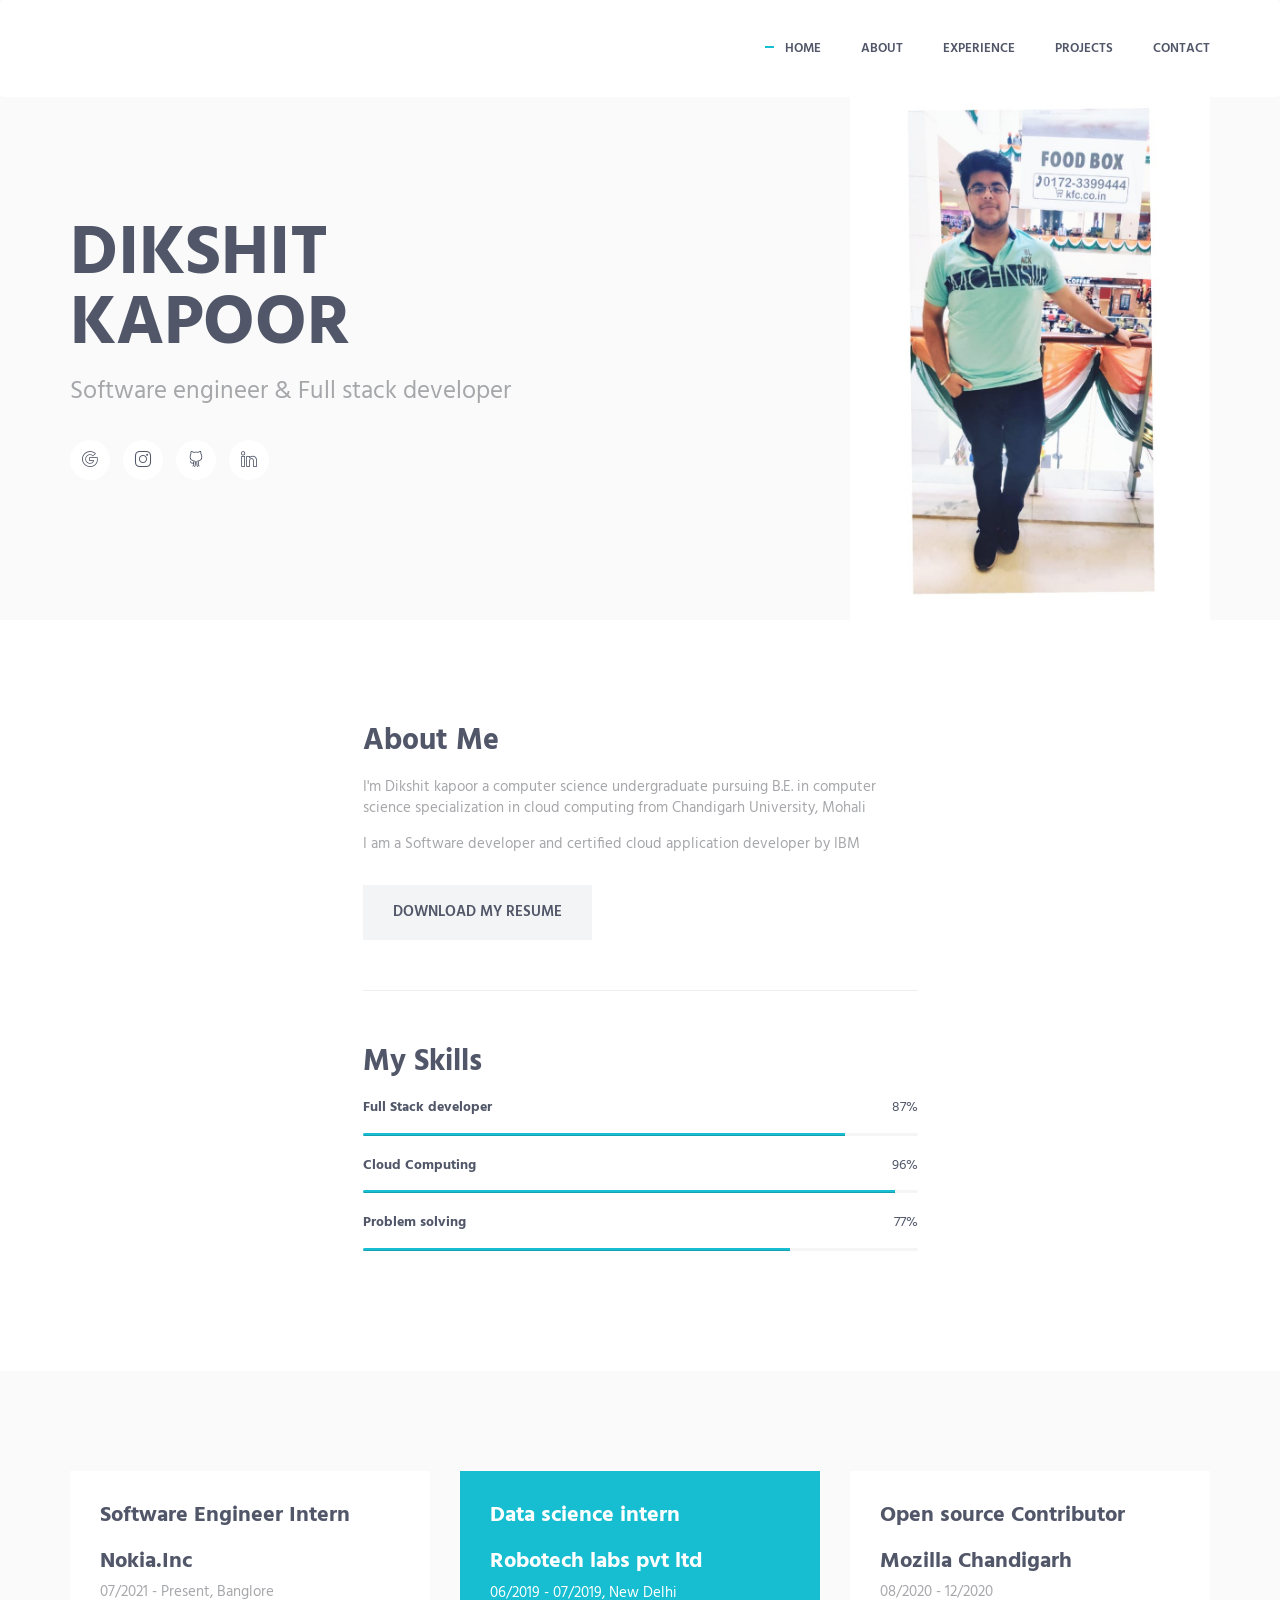
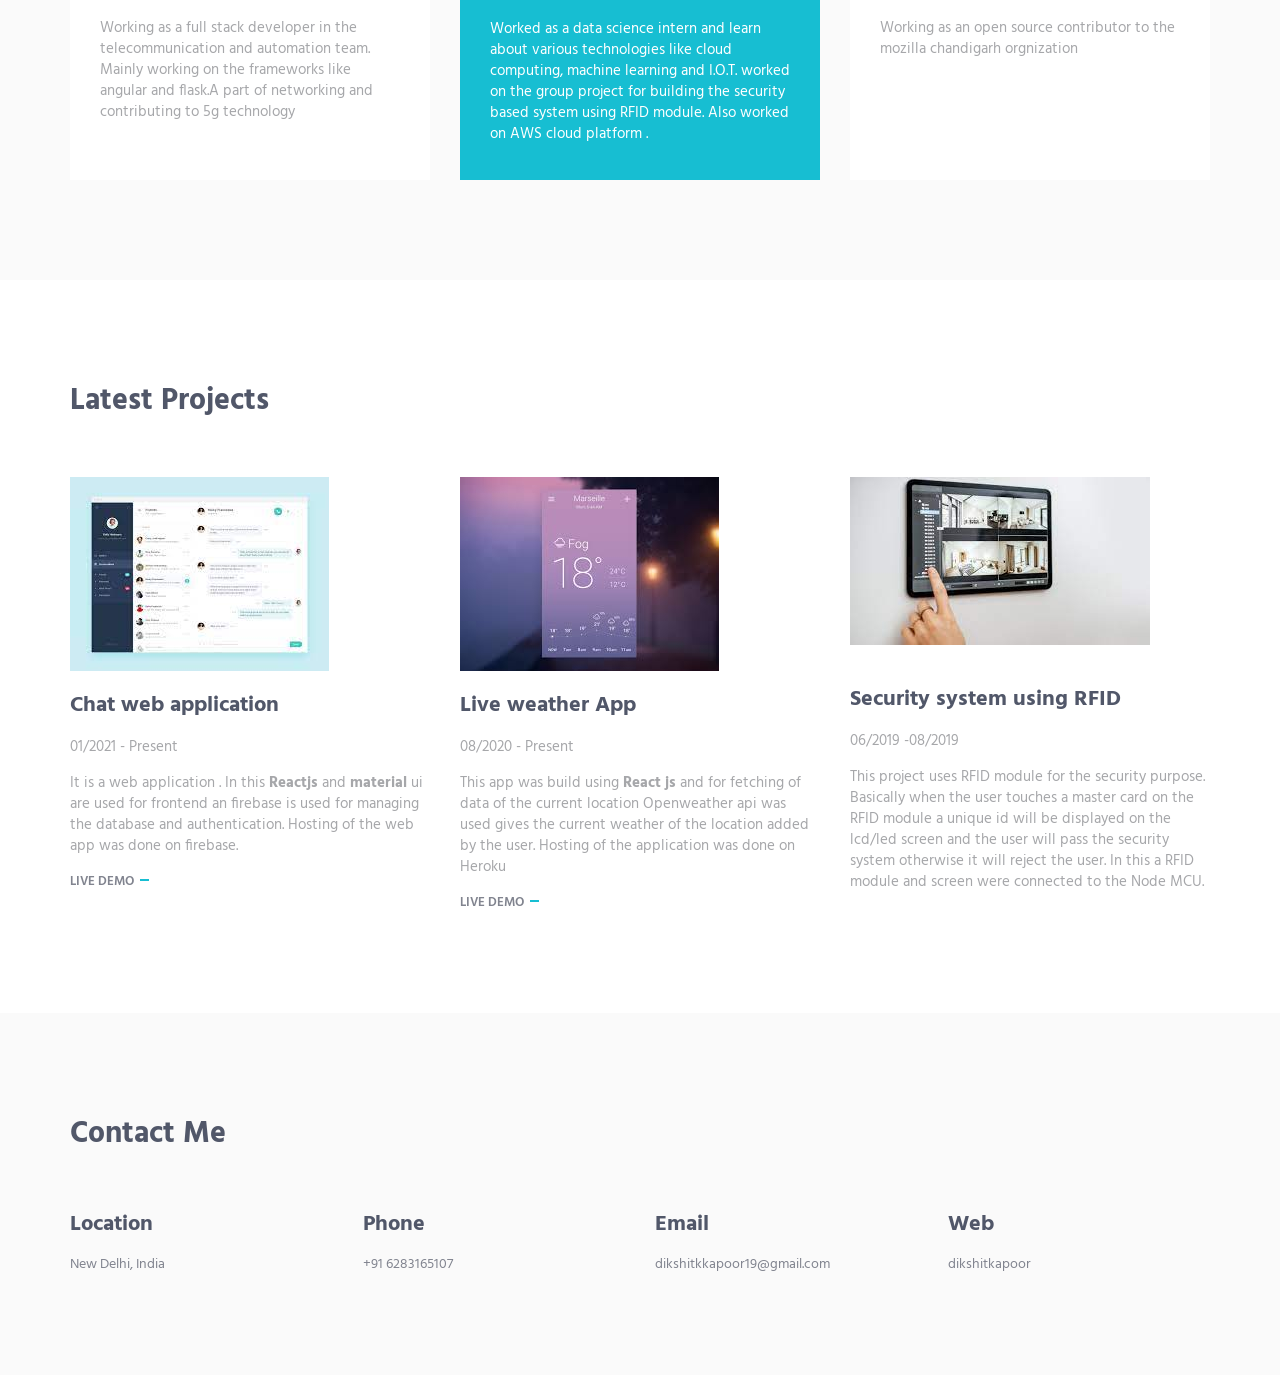
==== index.html @ 0556922a "Update index.html" ====
<!DOCTYPE html>

<html lang="en" class="no-js">
    <!-- BEGIN HEAD -->
    <head>
        <meta charset="utf-8"/>
        <title>dikshit kapoor</title>
        <meta http-equiv="X-UA-Compatible" content="IE=edge">
        <meta content="width=device-width, initial-scale=1" name="viewport"/>
        <meta content="" name="description"/>
        <meta content="" name="author"/>

        <!-- GLOBAL MANDATORY STYLES -->
        <link href="http://fonts.googleapis.com/css?family=Hind:300,400,500,600,700" rel="stylesheet" type="text/css">
        <link href="vendor/simple-line-icons/css/simple-line-icons.css" rel="stylesheet" type="text/css"/>
        <link href="vendor/bootstrap/css/bootstrap.min.css" rel="stylesheet" type="text/css"/>

        <!-- PAGE LEVEL PLUGIN STYLES -->
        <link href="css/animate.css" rel="stylesheet">
        <link href="vendor/swiper/css/swiper.min.css" rel="stylesheet" type="text/css"/>

        <!-- THEME STYLES -->
        <link href="css/layout.min.css" rel="stylesheet" type="text/css"/>

        <!-- Favicon -->
        <link rel="shortcut icon" href="favicon.ico"/>
    </head>
    <!-- END HEAD -->

    <!-- BODY -->
    <body id="body" data-spy="scroll" data-target=".header">

        <!--========== HEADER ==========-->
        <header class="header navbar-fixed-top">
            <!-- Navbar -->
            <nav class="navbar" role="navigation">
                <div class="container">
                    <!-- Brand and toggle get grouped for better mobile display -->
                    <div class="menu-container js_nav-item">
                        <button type="button" class="navbar-toggle" data-toggle="collapse" data-target=".nav-collapse">
                            <span class="sr-only">Toggle navigation</span>
                            <span class="toggle-icon"></span>
                        </button>

                    </div>

                    <!-- Collect the nav links, forms, and other content for toggling -->
                    <div class="collapse navbar-collapse nav-collapse">
                        <div class="menu-container">
                            <ul class="nav navbar-nav navbar-nav-right">
                                <li class="js_nav-item nav-item"><a class="nav-item-child nav-item-hover" href="#body">Home</a></li>
                                <li class="js_nav-item nav-item"><a class="nav-item-child nav-item-hover" href="#about">About</a></li>
                                <li class="js_nav-item nav-item"><a class="nav-item-child nav-item-hover" href="#experience">Experience</a></li>
                                <li class="js_nav-item nav-item"><a class="nav-item-child nav-item-hover" href="#work">Projects</a></li>
                                <li class="js_nav-item nav-item"><a class="nav-item-child nav-item-hover" href="#contact">Contact</a></li>
                            </ul>
                        </div>
                    </div>
                    <!-- End Navbar Collapse -->
                </div>
            </nav>
            <!-- Navbar -->
        </header>
        <!--========== END HEADER ==========-->

        <!--========== SLIDER ==========-->
        <div class="promo-block">
            <div class="container">
                <div class="row">
                    <div class="col-sm-8 sm-margin-b-60">
                        <div class="margin-b-30">
                            <h1 class="promo-block-title">DIKSHIT <br/>KAPOOR</h1>
                            <p class="promo-block-text">Software engineer &amp; Full stack developer</p>
                        </div>
                        <ul class="list-inline">
                            <li><a href="mailto:#" class="social-icons"><i class="icon-social-google"></a></i></li>
                            <li><a href="https://www.instagram.com/dikshitkkapoor/" class="social-icons"><i class="icon-social-instagram"></i></a></li>
                            <li><a href="https://github.com/Dikshit-Kapoor" class="social-icons"><i class="icon-social-github"></i></a></li>
                            <li><a href="https://www.linkedin.com/in/dikshit-kapoor/" class="social-icons"><i class="icon-social-linkedin"></i></a></li>
                        </ul>
                    </div>
                    <div class="col-sm-4 ">
                        <div class="promo-block-img-wrap">
                            <img class="promo-block-img img-responsive" src="img/mockup/avatar-01.jpeg" align="Avatar">
                        </div>
                    </div>
                </div>
                <!--// end row -->
            </div>
        </div>
        <!--========== SLIDER ==========-->

        <!--========== PAGE LAYOUT ==========-->
        <!-- About -->
        <div id="about">
            <div class="container content-lg">
                <div class="row">
                    <div class="col-sm-3 sm-margin-b-60">
                        
                    </div>
                    <div class="col-sm-6">
                        <div class="section-seperator margin-b-50">
                            <div class="margin-b-50">
                                <div class="margin-b-30">
                                    <h2>About Me</h2>
                                    <p>I'm Dikshit kapoor a computer science undergraduate pursuing B.E. in computer science specialization in cloud computing from Chandigarh University, Mohali </p>
                                    <p>I am a Software developer and certified cloud application developer by IBM</p>
                                </div>
                                <a href="https://drive.google.com/file/d/14_92gdyOcLIux3QoaotkoWD9DQsW2TfV/view?usp=sharing" class="btn-theme btn-theme-md btn-default-bg text-uppercase">Download my Resume</a>
                            </div>
                        </div>

                        <h2>My Skills</h2>
                        <!-- Progress Box -->
                        <div class="progress-box">
                            <h5>Full Stack developer <span class="color-heading pull-right">87%</span></h5>
                            <div class="progress">
                                <div class="progress-bar bg-color-base" role="progressbar" data-width="87"></div>
                            </div>
                        </div>
                        <div class="progress-box">
                            <h5>Cloud Computing <span class="color-heading pull-right">96%</span></h5>
                            <div class="progress">
                                <div class="progress-bar bg-color-base" role="progressbar" data-width="96"></div>
                            </div>
                        </div>
                        <div class="progress-box">
                            <h5>Problem solving <span class="color-heading pull-right">77%</span></h5>
                            <div class="progress">
                                <div class="progress-bar bg-color-base" role="progressbar" data-width="77"></div>
                            </div>
                        </div>
                        <!-- End Progress Box -->
                    </div>
                </div>
                <!--// end row -->
            </div>
        </div>
        <!-- End About -->

        <!-- Experience -->
        <div id="experience">
            <div class="bg-color-sky-light" data-auto-height="true">
                <div class="container content-lg">
                    <div class="row row-space-3 margin-b-6">
                        <div class="col-md-4 col-sm-6 md-margin-b-4">
                            <div class="service" data-height="height">
                              
                                <div class="service-info">
                                    <h3>Software Engineer Intern</h3>
                                    <h4 class="margin-b-5">Nokia.Inc</h4>
                                     <p class="margin-b-3">07/2021 - Present, Banglore</p>
                                     <p class="margin-b-3">Working as a full stack developer in the telecommunication
and automation team. Mainly working on the frameworks like
angular and flask.A part of networking and contributing to 5g technology</p>

                                </div>
                               
                            </div>
                        </div>
                        <div class="col-md-4 col-sm-6 md-margin-b-4">
                            <div class="service bg-color-base wow zoomIn" data-height="height" data-wow-duration=".3" data-wow-delay=".1s">
                                
                                <div class="service-info">
                                    <h3 class="color-white">Data science intern</h3>

                                    <h4 class="color-white margin-b-5">Robotech labs pvt ltd</h4>
                                     <p class="color-white margin-b-3">06/2019 - 07/2019, New Delhi</p>
                                      <p class="color-white margin-b-5">Worked as a data science intern and learn about various technologies like cloud computing, machine learning and I.O.T. worked on the group project for building the security based system using RFID module. Also worked on AWS cloud platform .</p>
                                </div>
                               
                            </div>
                        </div>
                        <div class="col-md-4 col-sm-6 sm-margin-b-4">
                            <div class="service" data-height="height">
                               
                                <div class="service-info">
                                    <h3>Open source Contributor</h3>
                                       <h4 class=" margin-b-5">Mozilla Chandigarh </h4>
                                        <p class="margin-b-3">08/2020 - 12/2020</p>
                                    <p class="margin-b-5">Working as an open source contributor to the  mozilla chandigarh orgnization</p>
                                </div>
                                <a href="#" class="content-wrapper-link"></a>    
                            </div>
                        </div>

                    </div>
                    <!--// end row -->
                </div>
            </div>
        </div>
        <!-- End Experience -->

        <!-- Work -->
        <div id="work">
            <div class="container content-lg">
                <div class="row margin-b-40">
                    <div class="col-sm-6">
                        <h2>Latest Projects</h2>
                        
                    </div>
                </div>
                <!--// end row -->

                <div class="row">
                    <!-- Latest Products -->
                    <div class="col-sm-4 sm-margin-b-50">
                        <div class="margin-b-20">
                            <div class="wow zoomIn" data-wow-duration=".3" data-wow-delay=".1s">
                                <img class="img-responsive" src="img/970x647/01.jpg" alt="Latest Products Image">
                            </div>
                        </div>
                        <h4>Chat web application</h4>
                        <p class="margin-b-3">01/2021 - Present</p>
                        <p>It is a web application . In this <b>Reactjs</b> and <b>material</b> ui are used for frontend an firebase is used for managing the database and authentication. Hosting  of the web app was done on firebase.</p>
                        <a class="link" href="https://whatsapp-a9736.web.app/">Live demo</a>
                    </div>
                    <!-- End Latest Products -->

                    <!-- Latest Products -->
                    <div class="col-sm-4 sm-margin-b-50">
                        <div class="margin-b-20">
                            <div class="wow zoomIn" data-wow-duration=".3" data-wow-delay=".1s">
                                <img class="img-responsive" src="img/970x647/02.jpg" alt="Latest Products Image">
                            </div>
                        </div>
                        <h4>Live weather App</h4>
                         <p class="margin-b-3">08/2020 - Present</p>
                        <p>This app was build using <b> React js </b> and for fetching of data of the current location Openweather api was used gives the  current weather of the location added by the user. Hosting of the application was done on Heroku</p>
                        <a class="link" href="https://weatheranytime.herokuapp.com/">Live demo</a>
                    </div>
                    <!-- End Latest Products -->

                    <!-- Latest Products -->
                    <div class="col-sm-4 sm-margin-b-50">
                        <div class="margin-b-20">
                            <div class="wow zoomIn" data-wow-duration=".3" data-wow-delay=".1s">
                                <img class="img-responsive" src="img/970x647/03.jpg" alt="Latest Products Image">
                            </div>
                        </div>
                        <br>
                        <h4>Security system using RFID</h4>
                        <p class="margin-b-3">06/2019 -08/2019</p>
                        <p>This project uses RFID module for the security purpose. Basically when the user touches a master card on the RFID module a unique id will be displayed on the lcd/led screen and the user will pass the security system otherwise it will reject the user. In this a RFID module and screen were connected to the Node MCU. </p>
                       
                    </div>
                    <!-- End Latest Products -->
                </div>
                <!--// end row -->
            </div>
        </div>
        <!-- End Work -->

            
        <!-- Contact -->
        <div id="contact">
            <div class="bg-color-sky-light">
                <div class="container content-lg">
                    <div class="row margin-b-40">
                        <div class="col-sm-6">
                           <h2>Contact Me</h2>
                        </div>
                    </div>
                    <!--// end row -->

                    <div class="row">
                        <div class="col-md-3 col-xs-6 md-margin-b-30">
                            <h4>Location</h4>
                            <a href="#">New Delhi, India</a>
                        </div>
                        <div class="col-md-3 col-xs-6 md-margin-b-30">
                            <h4>Phone</h4>
                            <a href="#">+91 6283165107</a>
                        </div>
                        <div class="col-md-3 col-xs-6">
                            <h4>Email</h4>
                            <a href="mailto:#">dikshitkkapoor19@gmail.com</a>
                        </div>
                        <div class="col-md-3 col-xs-6">
                            <h4>Web</h4>
                            <a href="https://dikshitkapoor.live/">dikshitkapoor</a>
                        </div>
                    </div>
                    <!--// end row -->
                </div>
            </div>
        </div>
        <!-- End Contact -->
        <!--========== END PAGE LAYOUT ==========-->

        <!-- Back To Top -->
        <a href="javascript:void(0);" class="js-back-to-top back-to-top">Top</a>

        <!-- JAVASCRIPTS(Load javascripts at bottom, this will reduce page load time) -->
        <!-- CORE PLUGINS -->
        <script src="vendor/jquery.min.js" type="text/javascript"></script>
        <script src="vendor/jquery-migrate.min.js" type="text/javascript"></script>
        <script src="vendor/bootstrap/js/bootstrap.min.js" type="text/javascript"></script>

        <!-- PAGE LEVEL PLUGINS -->
        <script src="vendor/jquery.easing.js" type="text/javascript"></script>
        <script src="vendor/jquery.back-to-top.js" type="text/javascript"></script>
        <script src="vendor/jquery.smooth-scroll.js" type="text/javascript"></script>
        <script src="vendor/jquery.wow.min.js" type="text/javascript"></script>
        <script src="vendor/jquery.parallax.min.js" type="text/javascript"></script>
        <script src="vendor/jquery.appear.js" type="text/javascript"></script>
        <script src="vendor/swiper/js/swiper.jquery.min.js" type="text/javascript"></script>

        <!-- PAGE LEVEL SCRIPTS -->
        <script src="js/layout.min.js" type="text/javascript"></script>
        <script src="js/components/progress-bar.min.js" type="text/javascript"></script>
        <script src="js/components/swiper.min.js" type="text/javascript"></script>
        <script src="js/components/wow.min.js" type="text/javascript"></script>

    </body>
    <!-- END BODY -->
</html>
---- css/layout.min.css ----
.link,body{position:relative}h1,h2,h3,h4,h5,h6,p{line-height:1.4;font-family:Hind,sans-serif}.btn-theme.active.focus,.btn-theme.active:focus,.btn-theme.focus,.btn-theme:active.focus,.btn-theme:active:focus,.btn-theme:focus,:active,:focus,a,a:active,a:focus,a:hover{outline:0}.header .nav-item-child,.link,a,body,em,h1,h2,h3,h4,h5,h6,li,li a,p,span{font-family:Hind,sans-serif}.back-to-top,.header .nav-item-child,.link{text-transform:uppercase}.back-to-top:focus,.back-to-top:hover,.btn-theme.focus,.btn-theme:focus,.btn-theme:hover,.content-wrapper-link,.header .logo-wrap:focus,.header .logo-wrap:hover,a:active,a:focus,a:hover,h1>a:focus,h2>a:focus,h3>a:focus,h4>a:focus,h5>a:focus,h6>a:focus{text-decoration:none}html{overflow-x:hidden}body,html,html a{-webkit-font-smoothing:antialiased}p{font-size:15px;font-weight:400;color:#a6a7aa;margin-bottom:15px}em,li,li a{font-size:16px;font-weight:500;color:#515769}a{color:#81848f}a:active,a:focus,a:hover{color:#999caa}.link{font-size:13px;font-weight:600}.link:after{position:absolute;top:8px;right:-15px;width:9px;height:2px;background:#17bed2;content:" "}span{font-size:14px;font-weight:400;color:#bfc1c7}h1,h2,h3,h4,h5,h6{font-weight:700;color:#515769;margin:0 0 15px}h1>a,h2>a,h3>a,h4>a,h5>a,h6>a{color:#515769}h1>a:hover,h2>a:hover,h3>a:hover,h4>a:hover,h5>a:hover,h6>a:hover{color:#999caa;text-decoration:none}h1{font-size:40px}h2{font-size:30px}h3,h4{font-size:22px}::selection{color:#fff;background:#17bed2;text-shadow:none}::-webkit-selection{color:#fff;background:#17bed2;text-shadow:none}::-moz-selection{color:#fff;background:#17bed2;text-shadow:none}.section-seperator{border-bottom:1px solid #edf0f2}.content-wrapper-link{position:absolute;top:0;left:0;right:0;bottom:0;display:block;z-index:3}.btn-icon,.btn-theme,.promo-block{position:relative}.btn-theme,.social-icons{display:inline-block;vertical-align:middle;text-align:center}.btn-theme{line-height:1;background-image:none;border-style:solid;white-space:nowrap;-ms-touch-action:manipulation;touch-action:manipulation;cursor:pointer;-webkit-user-select:none;-moz-user-select:none;-ms-user-select:none;user-select:none}.btn-theme:hover{transition-duration:.3s;transition-property:all;transition-timing-function:cubic-bezier(.7,1,.7,1)}.btn-theme.active,.btn-theme:active{background-image:none;outline:0}.btn-theme.disabled,.btn-theme[disabled],fieldset[disabled] .btn-theme{cursor:not-allowed;box-shadow:none;opacity:.65;pointer-events:none}.btn-icon{top:1px;margin-right:10px}.btn-white-bg{color:#515769;background:#fff;border-color:transparent;border-width:0}.btn-white-bg.focus,.btn-white-bg:focus,.btn-white-bg:hover{color:#fff;background:#17bed2;border-color:transparent}.btn-white-brd{color:#fff;background:0 0;border-color:#fff;border-width:2px}.btn-white-brd.focus,.btn-white-brd:focus,.btn-white-brd:hover{color:#515769;background:#fff;border-color:#fff}.btn-default-bg{color:#515769;background:#f3f4f5;border-color:transparent;border-width:0}.btn-default-bg.focus,.btn-default-bg:focus,.btn-default-bg:hover{color:#fff;background:#17bed2;border-color:transparent}.btn-theme-sm{font-size:13px;font-weight:600;padding:15px 40px}.btn-theme-md{font-size:15px;font-weight:600;padding:20px 30px}.progress-box .progress{box-shadow:none;height:3px}.progress-box .progress-bar{transition-duration:2s;transition-property:all;transition-timing-function:cubic-bezier(.7,1,.7,1)}.header .navbar,.header .navbar-toggle .toggle-icon,.service .service-element,.service .service-info,.service:hover .service-element,.service:hover .service-info,.social-icons,.social-icons:hover{transition-duration:.3s;transition-property:all;transition-timing-function:cubic-bezier(.7,1,.7,1)}.social-icons{width:40px;height:40px;font-size:16px;color:#515769;background:#fff;border-radius:50%;padding:11px}.social-icons:hover{color:#fff;background:#515769}.promo-banner{text-align:center}.promo-banner .promo-banner-title{font-size:50px;color:#fff}.promo-banner .promo-banner-text{font-size:20px;color:#fff;opacity:.8}.promo-block{background:#fafafa;padding-top:220px}.promo-block .promo-block-title{font-size:70px;line-height:1}@media (max-width:480px){.promo-block .promo-block-title{font-size:50px}}.promo-block .promo-block-text{font-size:25px}.promo-block .promo-block-img-wrap{position:relative;height:400px}.promo-block .promo-block-img{position:absolute;right:0;bottom:0}@media (max-width:768px){.promo-block{text-align:center;padding-top:170px}.promo-block .promo-block-img-wrap{height:auto}.promo-block .promo-block-img{position:relative;margin-left:auto;margin-right:auto}}.service{background:#fff;padding:30px}.service .service-element,.service .service-info{-webkit-transform:translate3d(0,0,0);-moz-transform:translate3d(0,0,0);transform:translate3d(0,0,0)}.service .service-icon{display:block;font-size:30px;color:#999caa;margin-bottom:30px}.service:hover .service-element{opacity:0;-webkit-transform:translate3d(0,-100%,0);-moz-transform:translate3d(0,-100%,0);transform:translate3d(0,-100%,0)}.service:hover .service-info{-webkit-transform:translate3d(0,-30%,0);-moz-transform:translate3d(0,-30%,0);transform:translate3d(0,-30%,0)}.footer .footer-logo{width:76px;height:auto}.navbar-fixed-top .navbar-collapse{max-height:100%}.header .navbar{background:#fff;margin-bottom:0;border-bottom:1px solid rgba(255,255,255,.2)}.header .navbar-toggle{width:25px;height:25px;border:none;padding:0;margin:35px 0}.header .navbar-toggle .toggle-icon{position:relative;width:21px;height:1px;display:inline-block;background:#515769}.header .navbar-toggle .toggle-icon:after,.header .navbar-toggle .toggle-icon:before{position:absolute;left:0;background:#515769;content:" "}.header .navbar-toggle:hover .toggle-icon,.header .navbar-toggle:hover .toggle-icon:after,.header .navbar-toggle:hover .toggle-icon:before{background:#17bed2;transition-duration:.3s;transition-property:all;transition-timing-function:cubic-bezier(.7,1,.7,1)}.header .navbar-toggle .toggle-icon:before{width:10px;height:1px;bottom:10px;-webkit-transform:rotate(0);-moz-transform:rotate(0);transform:rotate(0);transition-duration:.3s;transition-property:all;transition-timing-function:cubic-bezier(.7,1,.7,1)}.header .navbar-toggle .toggle-icon:after{width:16px;height:1px;top:-5px;-webkit-transform:rotate(0);-moz-transform:rotate(0);transform:rotate(0);transition-duration:.3s;transition-property:all;transition-timing-function:cubic-bezier(.7,1,.7,1)}.header .navbar-toggle:hover .toggle-icon:after,.header .navbar-toggle:hover .toggle-icon:before{width:21px;height:1px}.header .navbar-toggle:hover .toggle-icon.is-clicked{background:rgba(81,87,105,0)}.header .logo{width:100px;height:100px;float:left;max-height:95px;line-height:65px}.header .logo-wrap{display:inline-block;padding:15px 0}.header .logo-img{display:inline-block;width:76px;height:auto;max-width:100%;max-height:100%;vertical-align:middle}.header .nav-item,.header .nav-item-child{display:block;position:relative}.header .navbar-nav{padding-left:0;margin-bottom:0;list-style:none}.header .nav-item:last-child .nav-item-child{padding-right:0}.header .nav-item.active .nav-item-hover:after,.header .nav-item:hover .nav-item-hover:after{opacity:1;transition-duration:.4s;transition-property:all;transition-timing-function:cubic-bezier(.7,1,.7,1)}.header .nav-item-child{font-size:13px;font-weight:600;color:#515769;line-height:55px;padding:20px;transition-duration:.3s;transition-property:all;transition-timing-function:cubic-bezier(.7,1,.7,1)}.header .nav-item-child:focus,.header .nav-item-child:hover{background:inherit}.header .nav-item-hover{position:relative}.header .nav-item-hover:after{position:absolute;top:45px;left:0;width:9px;height:2px;background:#17bed2;opacity:0;content:" ";transition-duration:.4s;transition-property:all;transition-timing-function:cubic-bezier(.7,1,.7,1)}@media (max-width:991px){.header{background:#fff}.header .navbar-toggle{display:block}.header .navbar-collapse.collapse{display:none!important}.header .navbar-collapse.collapse.in{display:block!important}.header .nav-collapse{padding-left:0;padding-right:0}.header .navbar-nav{margin:0;float:none}.header .navbar-nav .nav-item{float:none}.header .menu-container:after,.header .menu-container:before{content:" ";display:table}.header .menu-container:after{clear:both}.header .nav-item-child{color:#515769;line-height:1.4;padding:12px 12px 12px 15px}.header .nav-item-hover:after{position:absolute;top:19px}}@media (max-width:767px){.header .menu-container{padding-left:15px;padding-right:15px;margin-left:0;margin-right:0}.header .navbar>.container,.header .navbar>.container>.nav-collapse{padding-left:0;padding-right:0;margin-left:0;margin-right:0}.header .navbar>.container{width:auto}}@media (min-width:992px){.header .navbar-nav-right{float:right}.page-on-scroll .header .nav-item-child,.page-on-scroll .header .navbar{transition-duration:.3s;transition-property:all;transition-timing-function:cubic-bezier(.7,1,.7,1)}.page-on-scroll .header .navbar{background:#fff;border-bottom-color:#f0f0f0}.page-on-scroll .header .nav-item-child{color:#515769}}.back-to-top,.back-to-top:hover{color:#fff;transition-property:all;transition-timing-function:cubic-bezier(.7,1,.7,1)}.back-to-top{position:fixed;right:10px;bottom:10px;display:inline-block;z-index:9;width:40px;height:40px;font-size:11px;font-weight:400;text-align:center;line-height:3;letter-spacing:1px;background:#515769;border-radius:3px;visibility:hidden;opacity:0;padding:5px;-webkit-transform:translate3d(0,50px,0);-moz-transform:translate3d(0,50px,0);transform:translate3d(0,50px,0);transition-duration:.3s}.back-to-top:hover{transition-duration:.3s}.back-to-top.back-to-top-is-visible{visibility:visible;opacity:.6;-webkit-transform:translate3d(0,0,0);-moz-transform:translate3d(0,0,0);transform:translate3d(0,0,0);transition-duration:.3s;transition-property:all;transition-timing-function:cubic-bezier(.7,1,.7,1)}.back-to-top.back-to-top-is-visible:hover{opacity:1;transition-duration:.3s;transition-property:all;transition-timing-function:cubic-bezier(.7,1,.7,1)}.back-to-top.back-to-top-fade-out{opacity:.4}.back-to-top.back-to-top-fade-out:hover{opacity:1;transition-duration:.3s;transition-property:all;transition-timing-function:cubic-bezier(.7,1,.7,1)}.swiper-clients-img,.swiper-clients-img:hover{transition-duration:.2s;transition-property:all;transition-timing-function:cubic-bezier(.7,1,.7,1)}.swiper-slider{position:relative;width:100%;height:100%;overflow:hidden}.swiper-clients-img{display:block;width:130px;height:auto;margin:0 auto;opacity:1;cursor:pointer}.container-full-width:after,.container-full-width:before,.container-sm:after,.container-sm:before{content:" ";display:table}.swiper-clients-img:hover{opacity:.8}.color-base{color:#17bed2!important}.color-white{color:#fff!important}.color-heading{color:#515769!important}.color-subtitle{color:#a6a7aa!important}.color-link{color:#81848f!important}.color-link-hover{color:#999caa!important}.color-sky-light{color:#fafafa!important}.bg-color-base{background:#17bed2!important}.bg-color-white{background:#fff!important}.bg-color-heading{background:#515769!important}.bg-color-subtitle{background:#a6a7aa!important}.bg-color-link{background:#81848f!important}.bg-color-link-hover{background:#999caa!important}.bg-color-sky-light{background:#fafafa!important}.row-space-2{margin-right:-2px;margin-left:-2px}.container-full-width,.container-sm{margin-right:auto;margin-left:auto}.row-space-2>[class*=col-]{padding-left:2px;padding-right:2px}.container-full-width:after{clear:both}.container-sm{padding-right:15px;padding-left:15px}.container-sm:after{clear:both}@media (min-width:768px){.container-sm{width:750px}}@media (min-width:1200px){.container-sm{width:970px}}.content{padding-top:40px;padding-bottom:40px}.content-sm{padding-top:60px;padding-bottom:60px}.content-md{padding-top:80px;padding-bottom:80px}.content-lg{padding-top:100px;padding-bottom:100px}.full-width{width:100%;height:auto}.fweight-300{font-weight:300!important}.fweight-400{font-weight:400!important}.fweight-500{font-weight:500!important}.fweight-600{font-weight:600!important}.fweight-700{font-weight:700!important}.margin-l-0{margin-left:0!important}.margin-l-5{margin-left:5px!important}.margin-l-10{margin-left:10px!important}.margin-l-20{margin-left:20px!important}.margin-r-0{margin-right:0!important}.margin-r-5{margin-right:5px!important}.margin-r-10{margin-right:10px!important}.margin-r-20{margin-right:20px!important}.margin-t-0{margin-top:0!important}.margin-t-5{margin-top:5px!important}.margin-t-10{margin-top:10px!important}.margin-t-20{margin-top:20px!important}.margin-t-30{margin-top:30px!important}.margin-t-40{margin-top:40px!important}.margin-t-50{margin-top:50px!important}.margin-t-60{margin-top:60px!important}.margin-b-0{margin-bottom:0!important}.margin-b-4{margin-bottom:4px!important}.margin-b-5{margin-bottom:5px!important}.margin-b-10{margin-bottom:10px!important}.margin-b-20{margin-bottom:20px!important}.margin-b-30{margin-bottom:30px!important}.margin-b-40{margin-bottom:40px!important}.margin-b-50{margin-bottom:50px!important}.margin-b-60{margin-bottom:60px!important}.margin-b-70{margin-bottom:70px!important}.margin-b-80{margin-bottom:80px!important}.margin-b-90{margin-bottom:90px!important}.margin-b-100{margin-bottom:100px!important}.height-100{height:100px!important}.height-200{height:200px!important}.height-300{height:300px!important}.height-400{height:400px!important}.height-500{height:500px!important}@media (max-width:992px){.md-margin-b-0{margin-bottom:0!important}.md-margin-b-4{margin-bottom:4px!important}.md-margin-b-5{margin-bottom:5px!important}.md-margin-b-10{margin-bottom:10px!important}.md-margin-b-20{margin-bottom:20px!important}.md-margin-b-30{margin-bottom:30px!important}.md-margin-b-40{margin-bottom:40px!important}.md-margin-b-50{margin-bottom:50px!important}.md-margin-b-60{margin-bottom:60px!important}.md-margin-b-70{margin-bottom:70px!important}.md-margin-b-80{margin-bottom:80px!important}.md-margin-b-90{margin-bottom:90px!important}.md-margin-b-100{margin-bottom:100px!important}.md-text-center{text-align:center}.md-text-left{text-align:left}.md-text-right{text-align:right}}@media (max-width:768px){.sm-margin-b-0{margin-bottom:0!important}.sm-margin-b-4{margin-bottom:4px!important}.sm-margin-b-5{margin-bottom:5px!important}.sm-margin-b-10{margin-bottom:10px!important}.sm-margin-b-20{margin-bottom:20px!important}.sm-margin-b-30{margin-bottom:30px!important}.sm-margin-b-40{margin-bottom:40px!important}.sm-margin-b-50{margin-bottom:50px!important}.sm-margin-b-60{margin-bottom:60px!important}.sm-margin-b-70{margin-bottom:70px!important}.sm-margin-b-80{margin-bottom:80px!important}.sm-margin-b-90{margin-bottom:90px!important}.sm-margin-b-100{margin-bottom:100px!important}.sm-text-center{text-align:center}.sm-text-left{text-align:left}.sm-text-right{text-align:right}}@media (max-width:480px){.xs-margin-b-0{margin-bottom:0!important}.xs-margin-b-4{margin-bottom:4px!important}.xs-margin-b-5{margin-bottom:5px!important}.xs-margin-b-10{margin-bottom:10px!important}.xs-margin-b-20{margin-bottom:20px!important}.xs-margin-b-30{margin-bottom:30px!important}.xs-margin-b-40{margin-bottom:40px!important}.xs-margin-b-50{margin-bottom:50px!important}.xs-margin-b-60{margin-bottom:60px!important}.xs-margin-b-70{margin-bottom:70px!important}.xs-margin-b-80{margin-bottom:80px!important}.xs-margin-b-90{margin-bottom:90px!important}.xs-margin-b-100{margin-bottom:100px!important}.xs-text-center{text-align:center}.xs-text-left{text-align:left}.xs-text-right{text-align:right}}
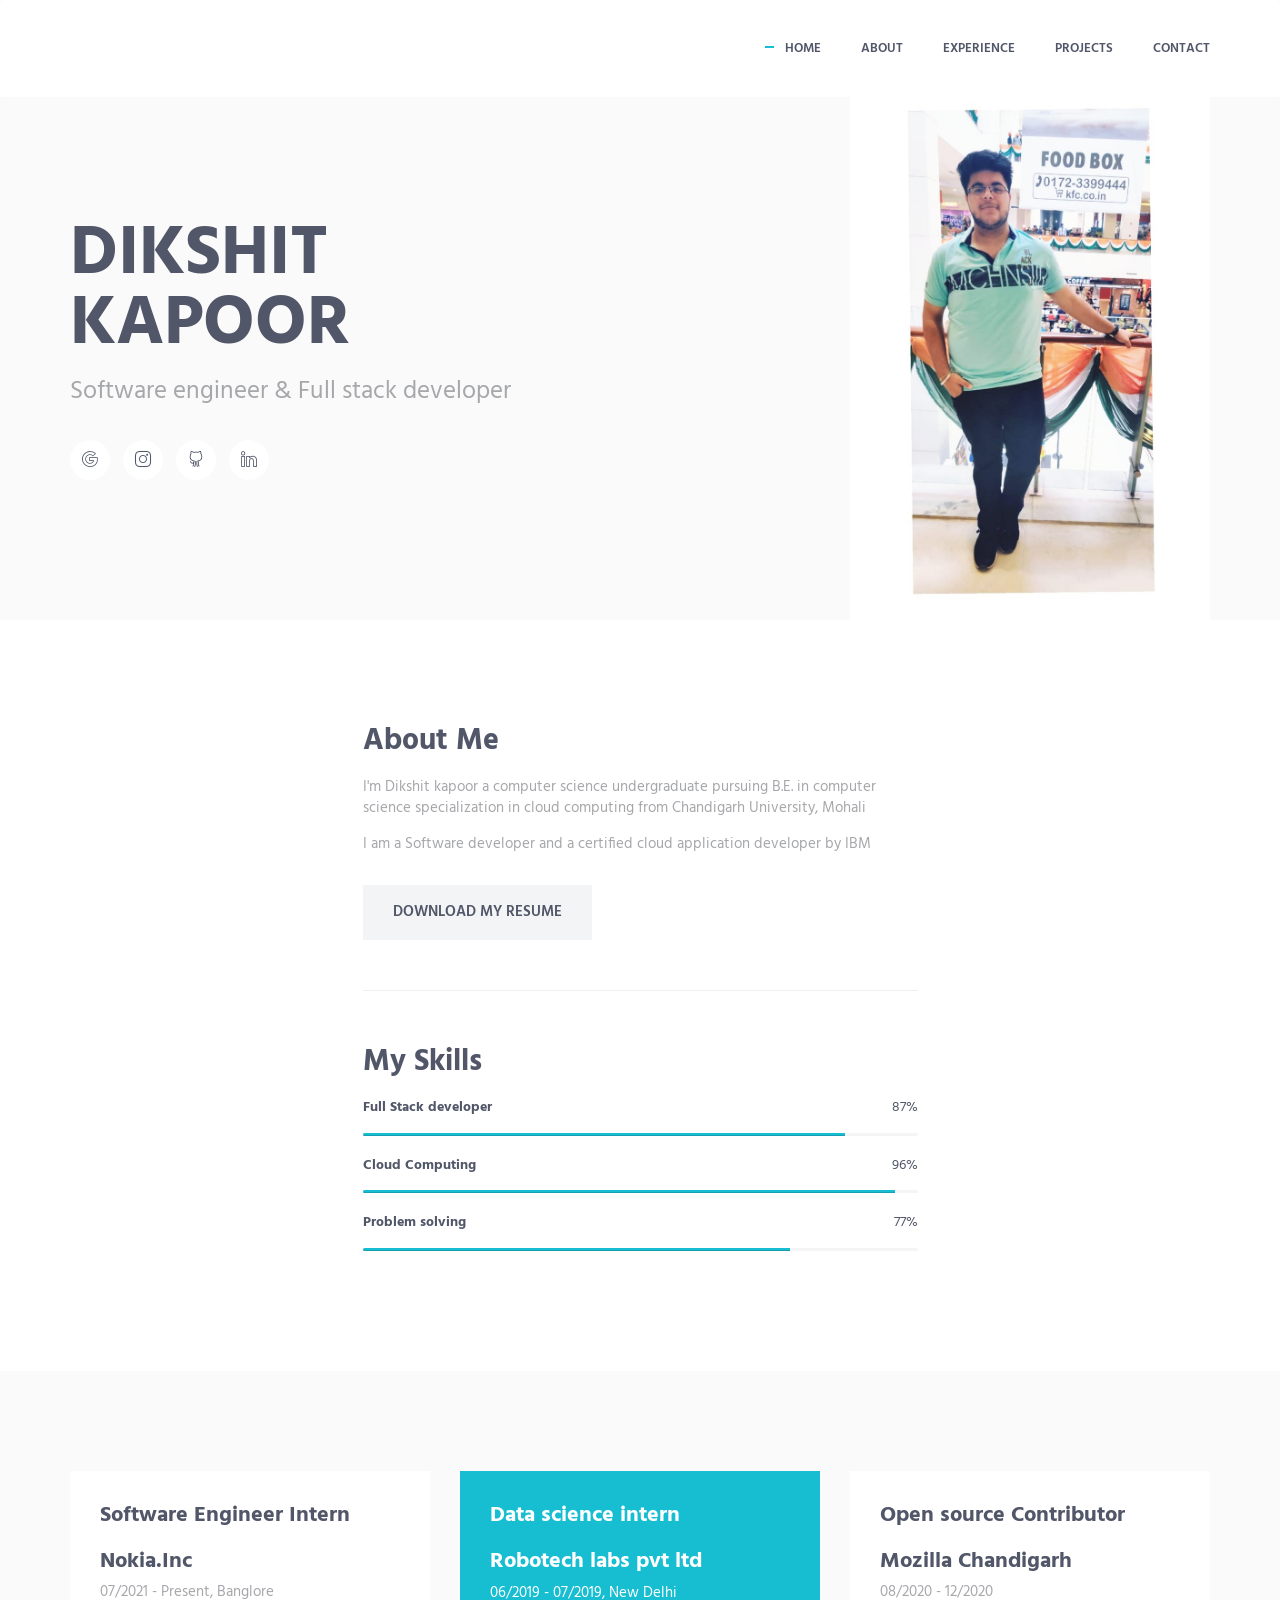
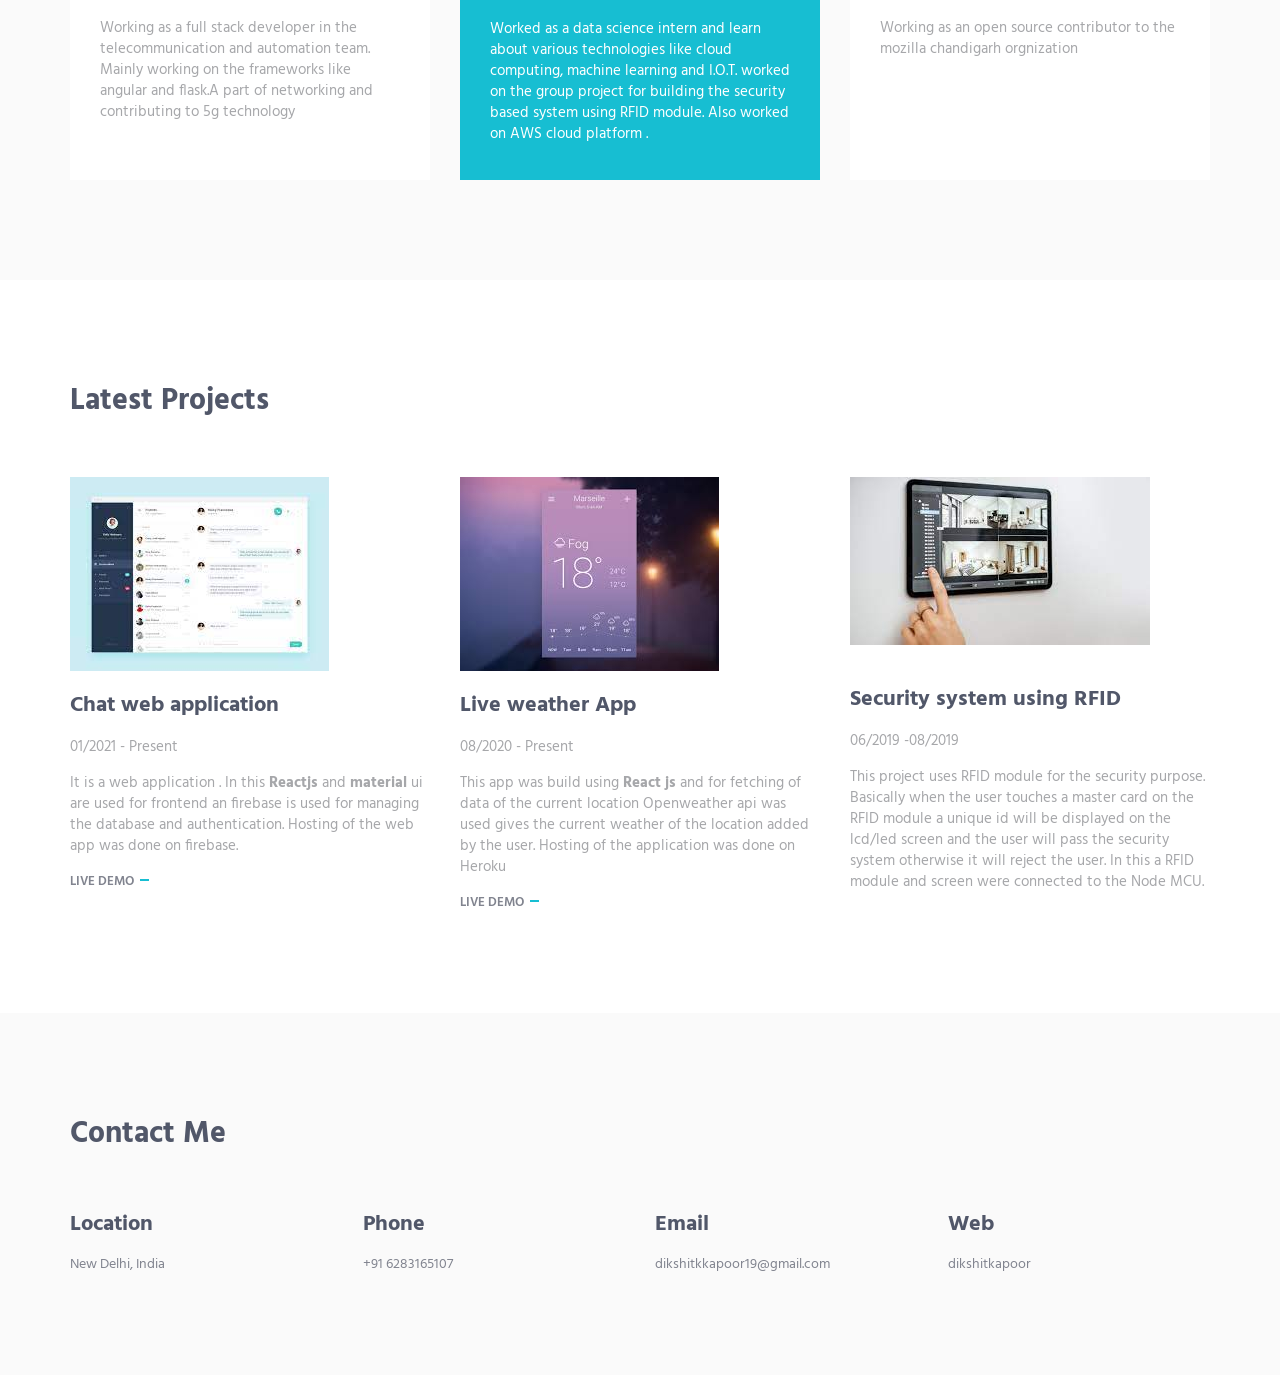
==== commit ff0765e5: "Update index.html" ====
--- a/index.html
+++ b/index.html
@@ -104,7 +104,7 @@
                                 <div class="margin-b-30">
                                     <h2>About Me</h2>
                                     <p>I'm Dikshit kapoor a computer science undergraduate pursuing B.E. in computer science specialization in cloud computing from Chandigarh University, Mohali </p>
-                                    <p>I am a Software developer and certified cloud application developer by IBM</p>
+                                    <p>I am a Software developer and a certified cloud application developer by IBM</p>
                                 </div>
                                 <a href="https://drive.google.com/file/d/14_92gdyOcLIux3QoaotkoWD9DQsW2TfV/view?usp=sharing" class="btn-theme btn-theme-md btn-default-bg text-uppercase">Download my Resume</a>
                             </div>
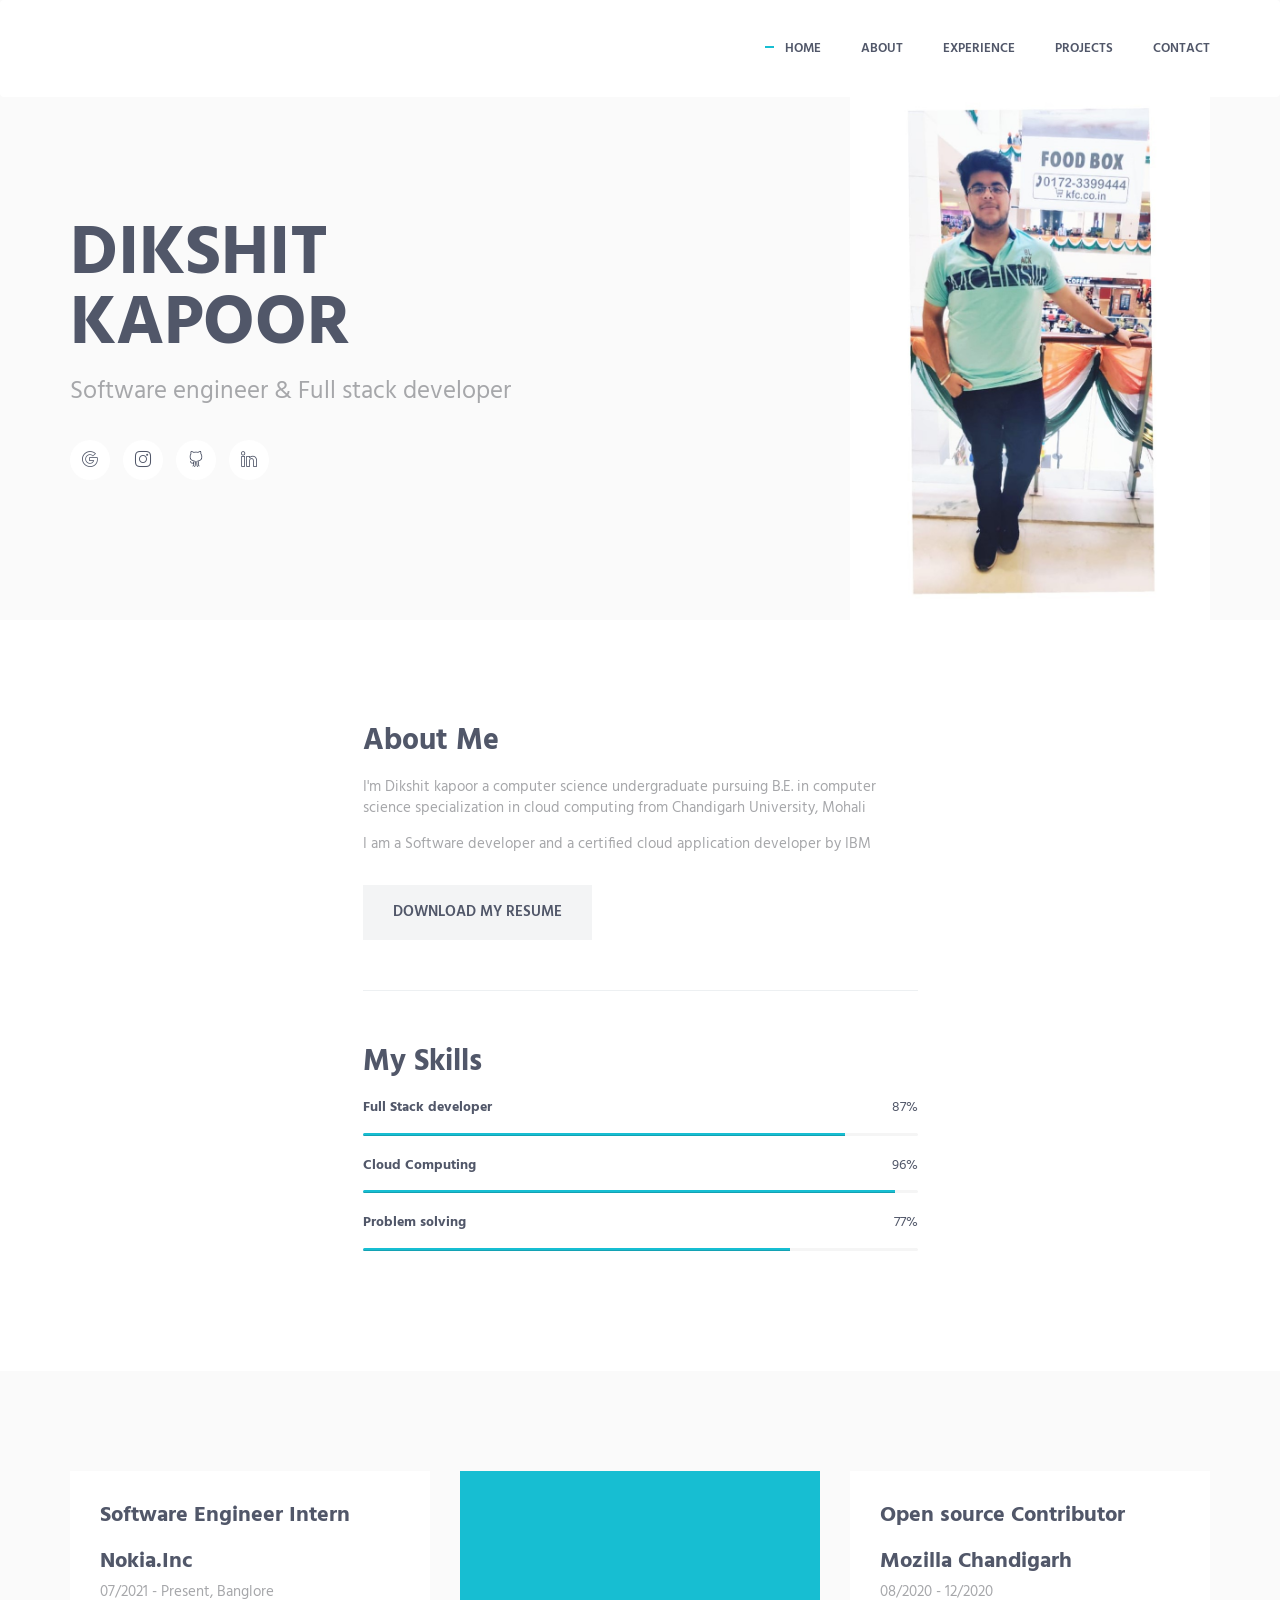
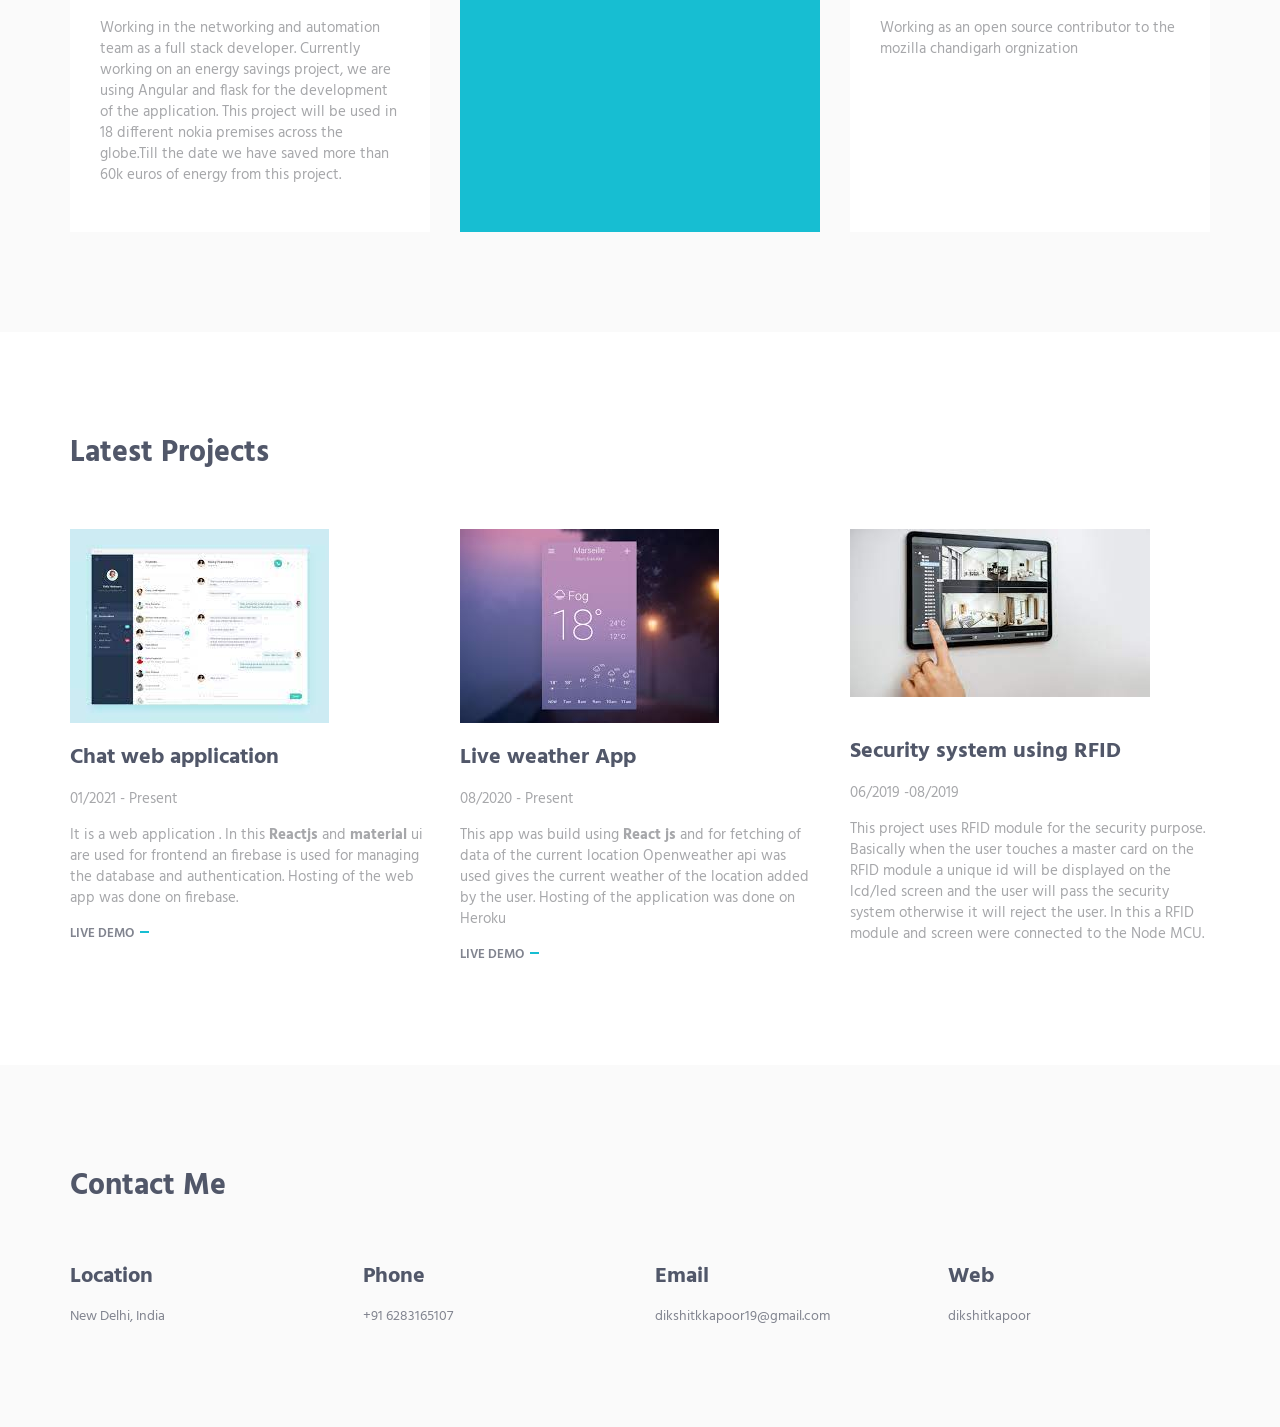
==== commit 56a9ae0d: "Update index.html" ====
--- a/index.html
+++ b/index.html
@@ -150,9 +150,11 @@
                                     <h3>Software Engineer Intern</h3>
                                     <h4 class="margin-b-5">Nokia.Inc</h4>
                                      <p class="margin-b-3">07/2021 - Present, Banglore</p>
-                                     <p class="margin-b-3">Working as a full stack developer in the telecommunication
-and automation team. Mainly working on the frameworks like
-angular and flask.A part of networking and contributing to 5g technology</p>
+                                     <p class="margin-b-3">Working in the networking and automation team as a full
+stack developer. Currently working on an energy savings project, we are using Angular and flask for the development of the application. This project 
+will be used in 18 different nokia premises across
+the globe.Till the date we have saved more than 60k euros of energy 
+from this project.</p>
 
                                 </div>
                                
@@ -166,7 +168,7 @@
 
                                     <h4 class="color-white margin-b-5">Robotech labs pvt ltd</h4>
                                      <p class="color-white margin-b-3">06/2019 - 07/2019, New Delhi</p>
-                                      <p class="color-white margin-b-5">Worked as a data science intern and learn about various technologies like cloud computing, machine learning and I.O.T. worked on the group project for building the security based system using RFID module. Also worked on AWS cloud platform .</p>
+                                      <p class="color-white margin-b-5">Worked as a data science intern and learn about various technologies like cloud computing, machine learning and I.O.T. Worked in a group project for building the security based system using RFID module.</p>
                                 </div>
                                
                             </div>
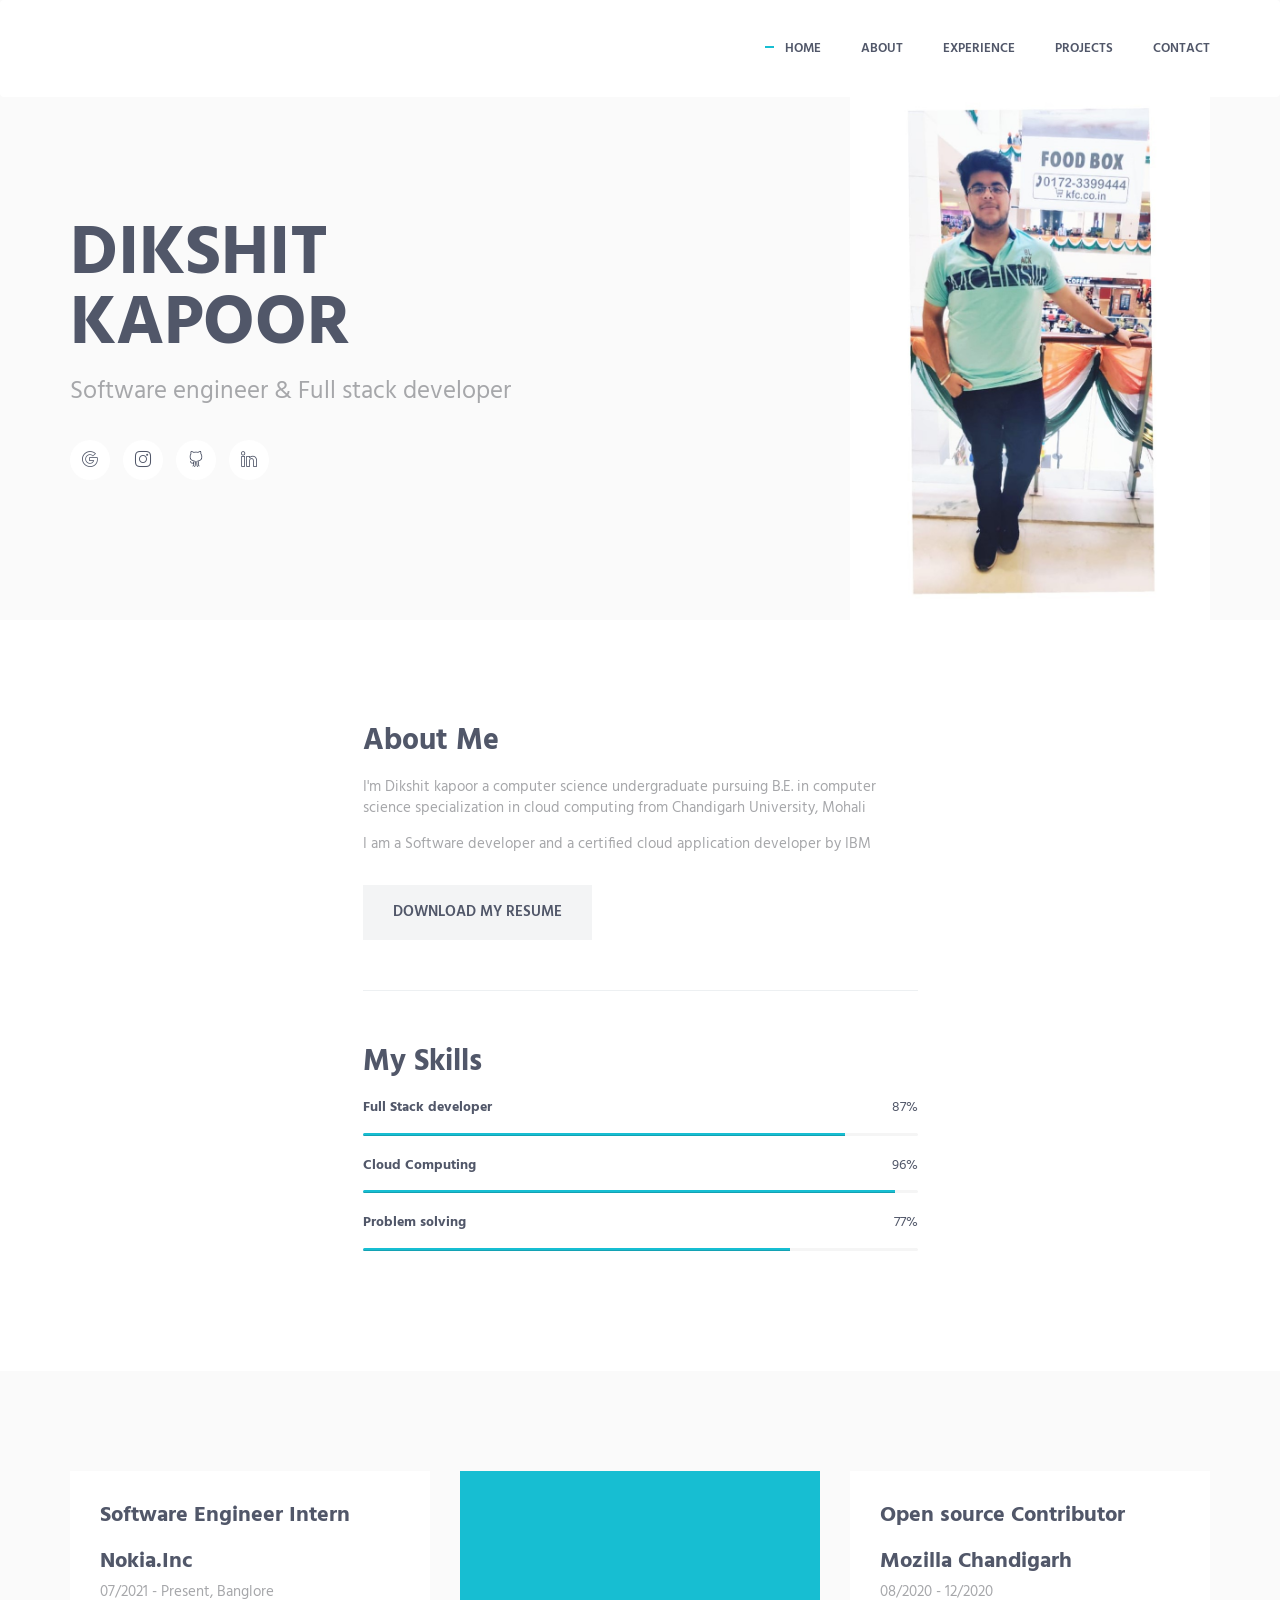
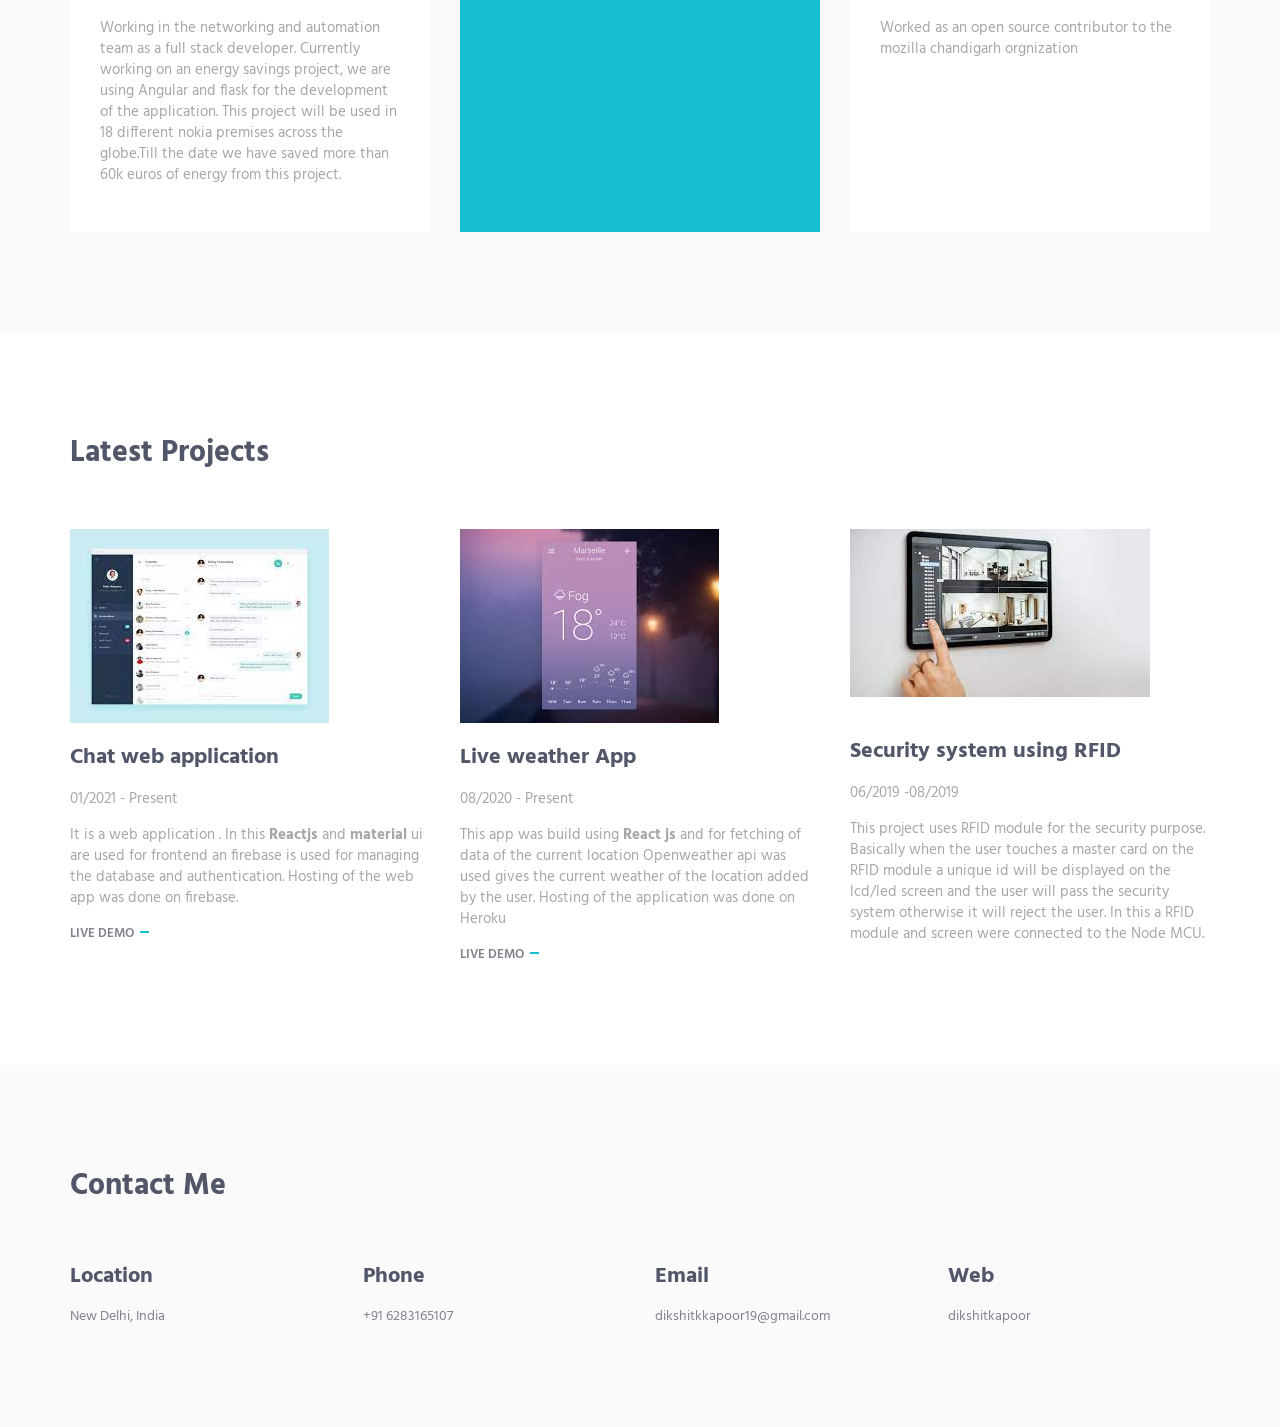
==== commit 5eaf7779: "Update index.html" ====
--- a/index.html
+++ b/index.html
@@ -180,7 +180,7 @@
                                     <h3>Open source Contributor</h3>
                                        <h4 class=" margin-b-5">Mozilla Chandigarh </h4>
                                         <p class="margin-b-3">08/2020 - 12/2020</p>
-                                    <p class="margin-b-5">Working as an open source contributor to the  mozilla chandigarh orgnization</p>
+                                    <p class="margin-b-5">Worked as an open source contributor to the  mozilla chandigarh orgnization</p>
                                 </div>
                                 <a href="#" class="content-wrapper-link"></a>    
                             </div>
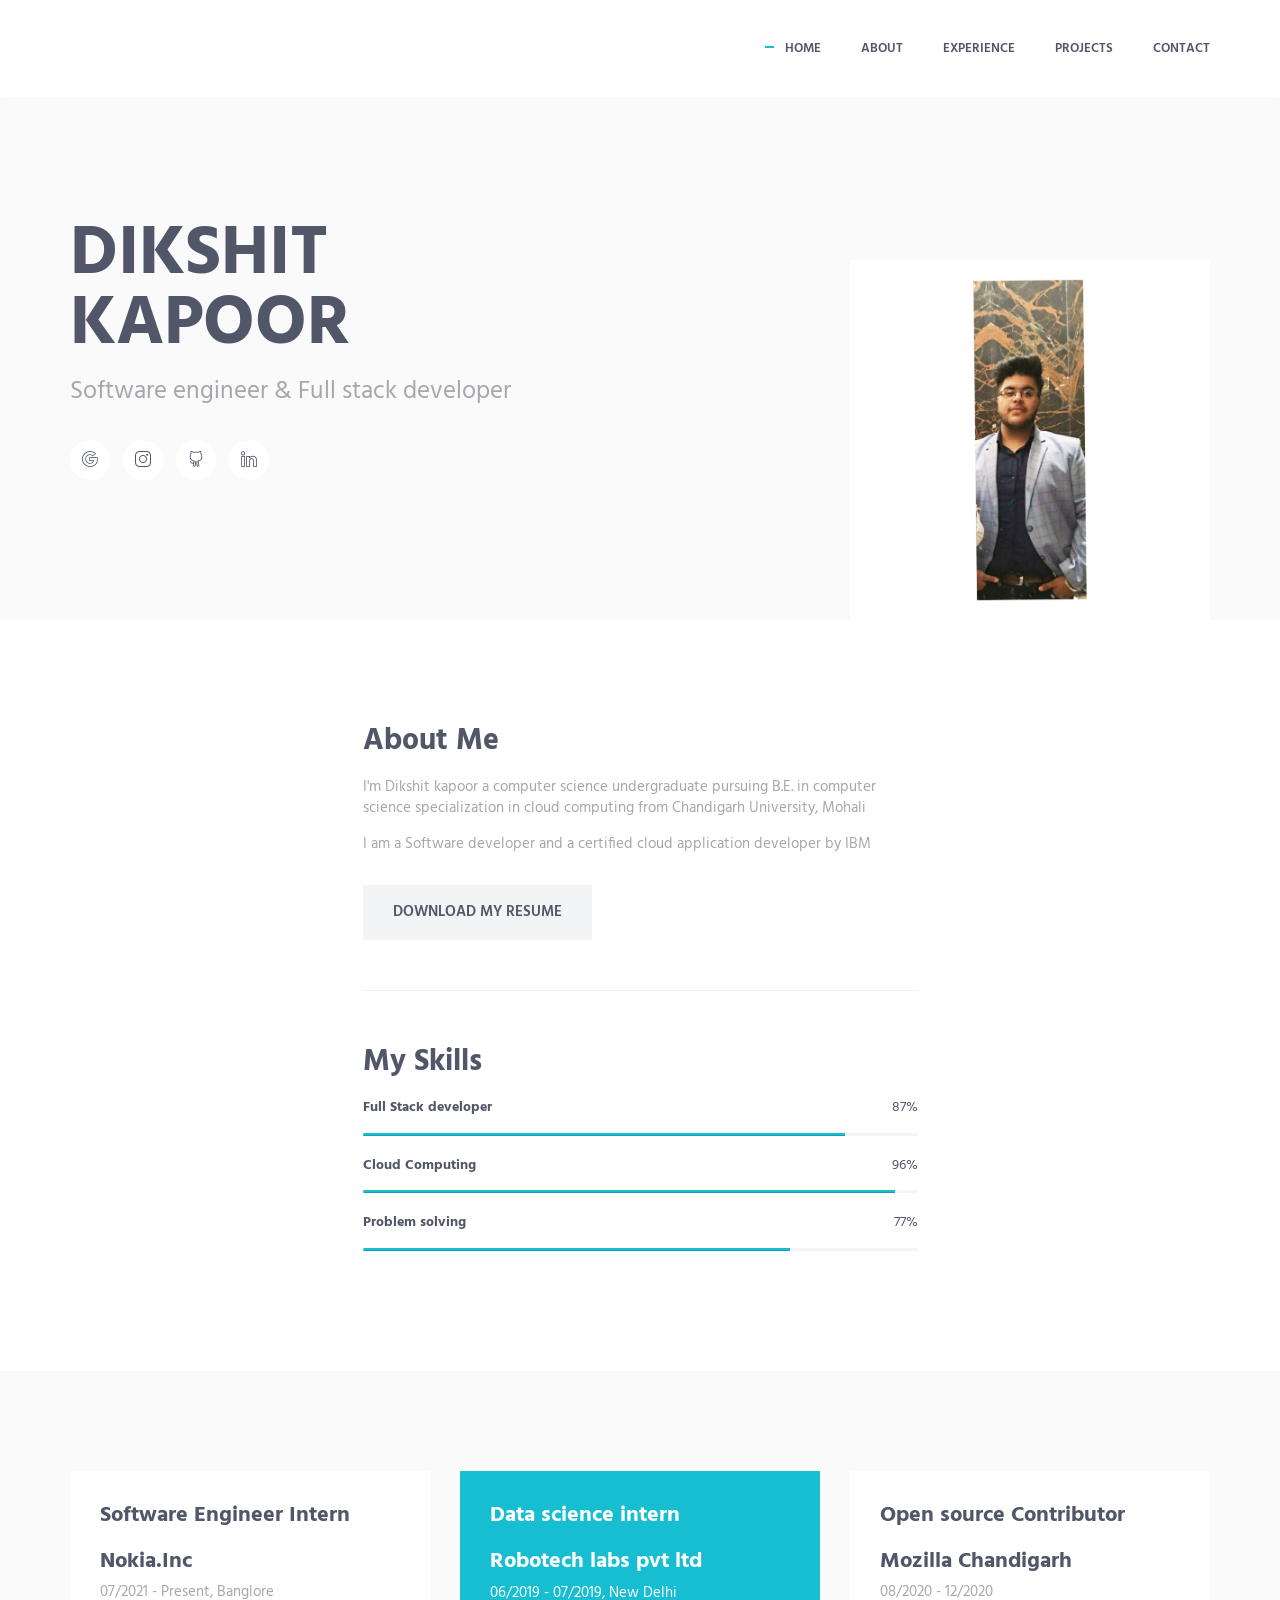
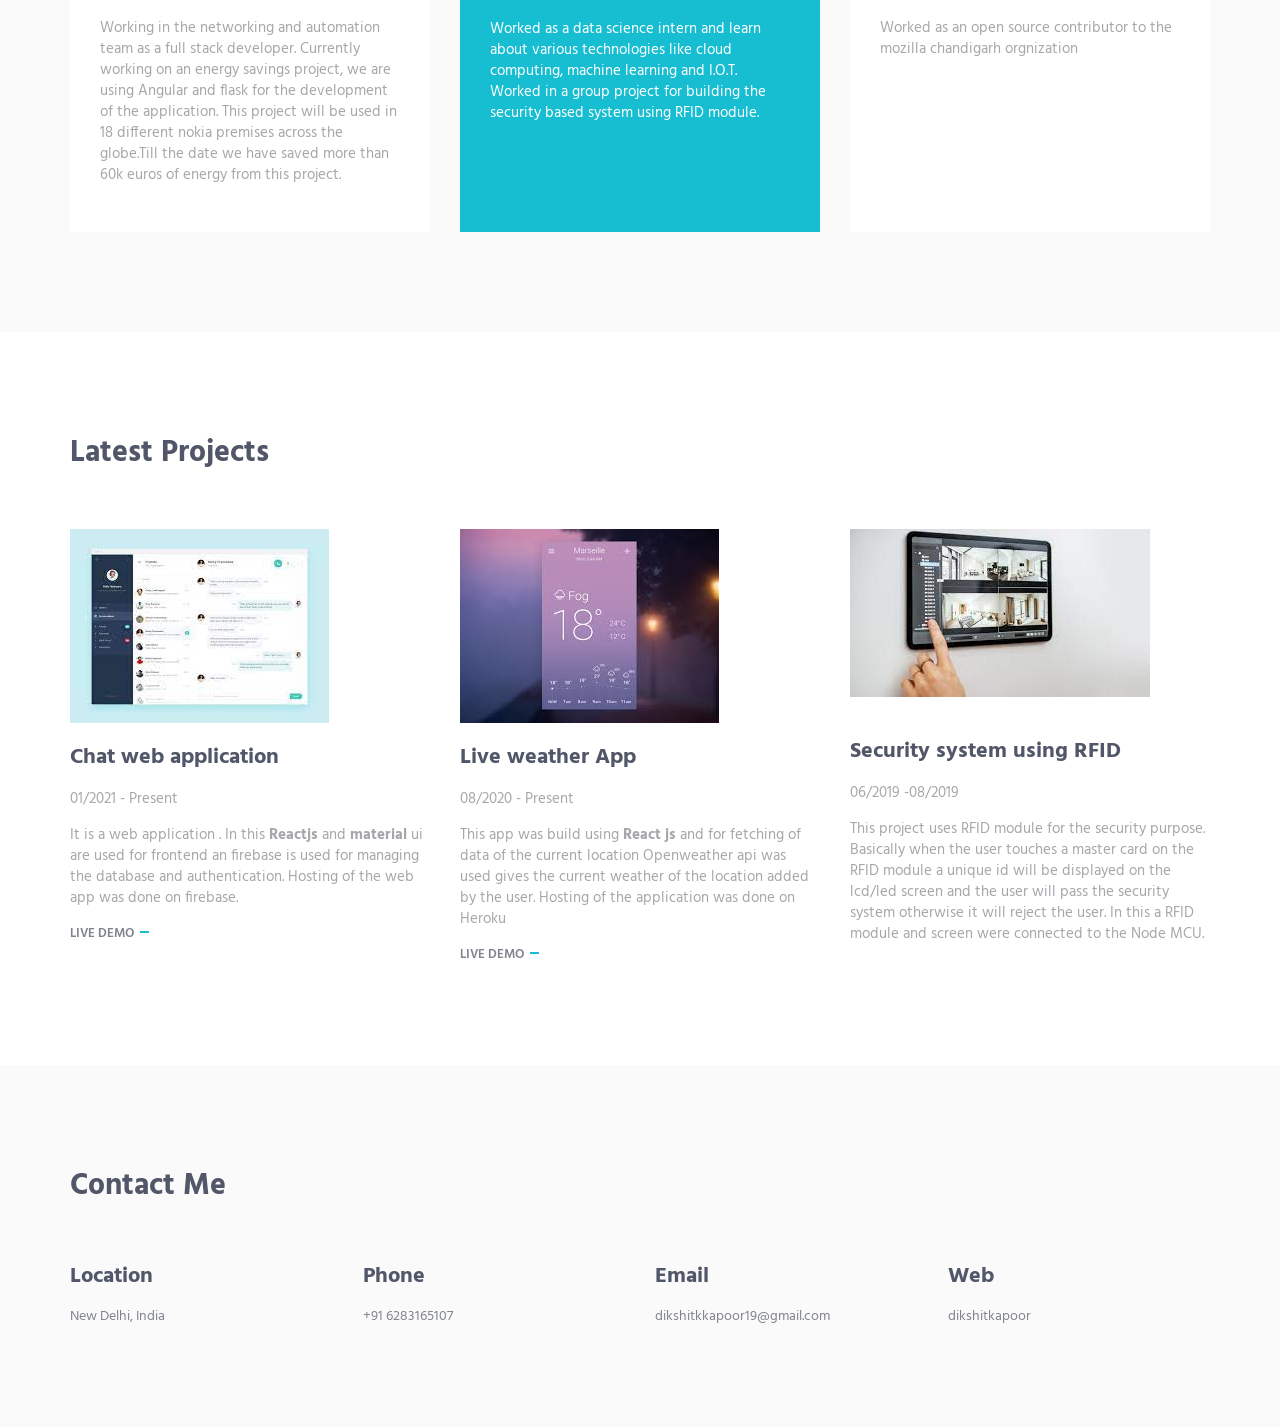
==== commit 70898857: "Update index.html" ====
--- a/index.html
+++ b/index.html
@@ -81,7 +81,7 @@
                     </div>
                     <div class="col-sm-4 ">
                         <div class="promo-block-img-wrap">
-                            <img class="promo-block-img img-responsive" src="img/mockup/avatar-01.jpeg" align="Avatar">
+                            <img class="promo-block-img img-responsive" src="img/mockup/new.jpeg" align="Avatar">
                         </div>
                     </div>
                 </div>
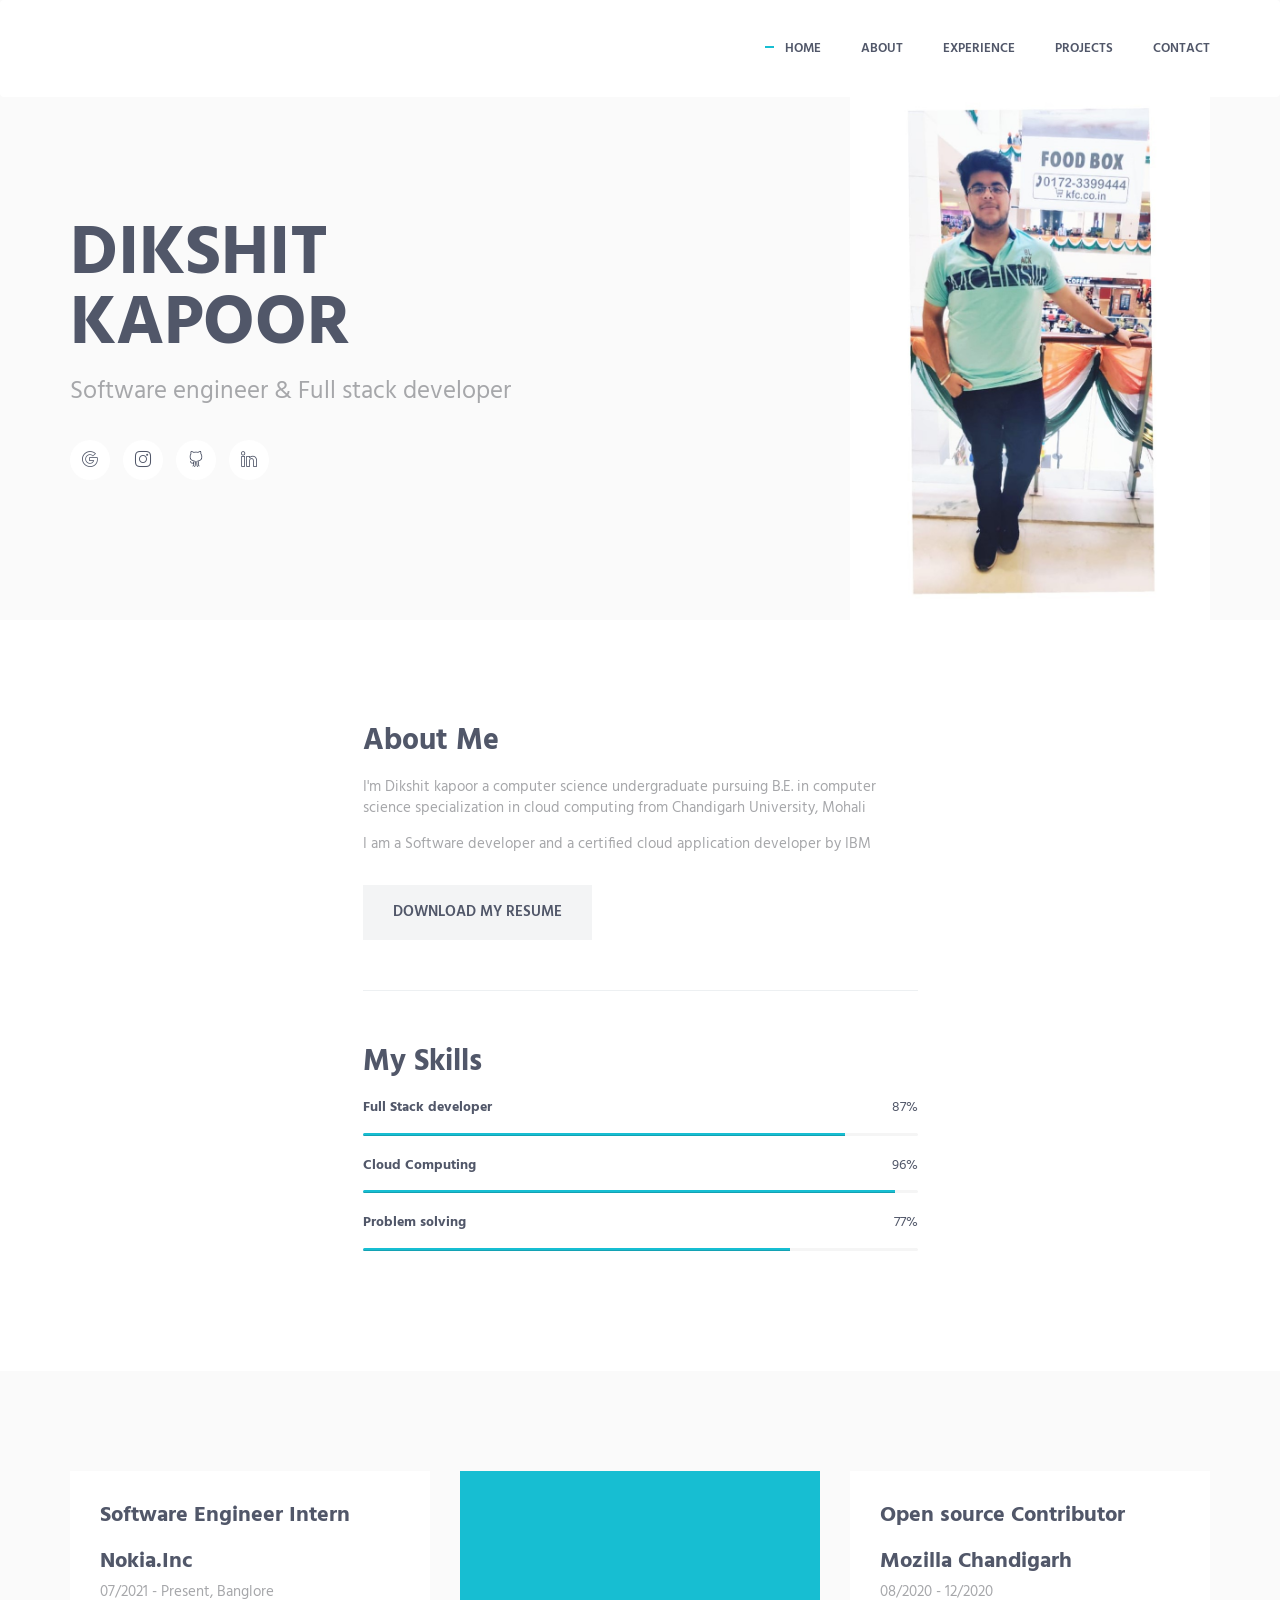
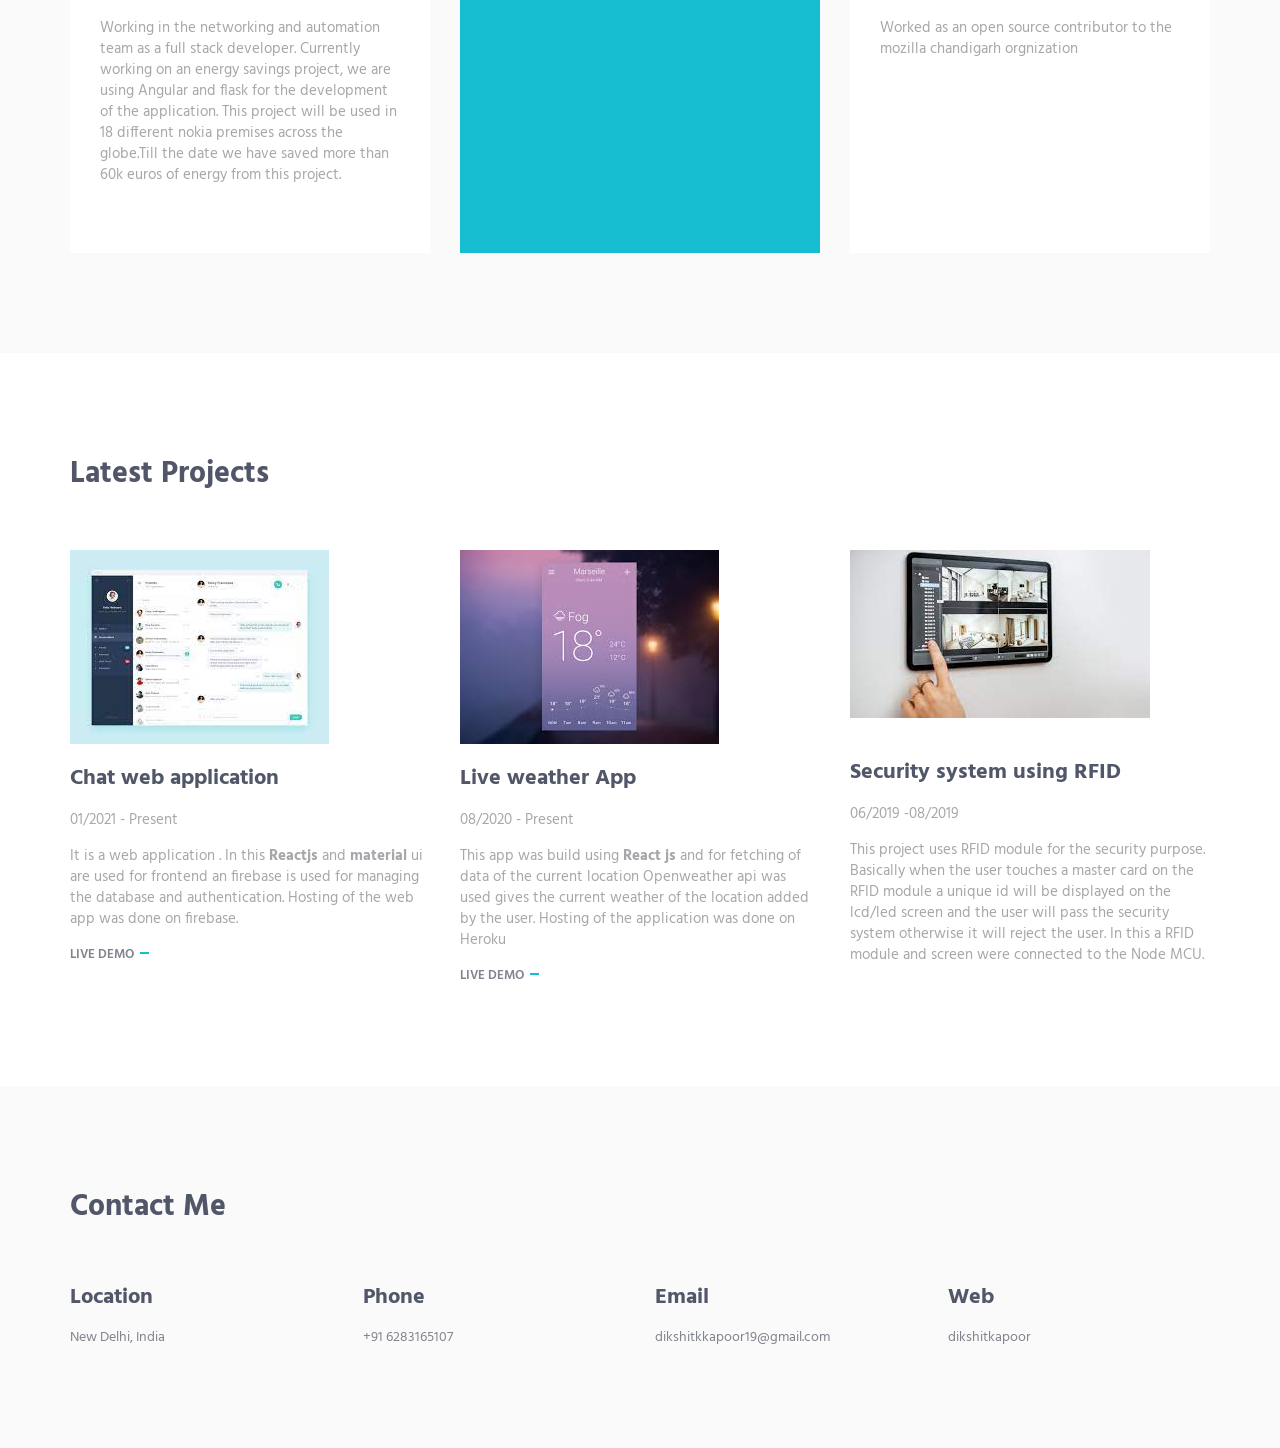
==== commit bea1d344: "Update index.html" ====
--- a/index.html
+++ b/index.html
@@ -81,7 +81,7 @@
                     </div>
                     <div class="col-sm-4 ">
                         <div class="promo-block-img-wrap">
-                            <img class="promo-block-img img-responsive" src="img/mockup/new.jpeg" align="Avatar">
+                            <img class="promo-block-img img-responsive" src="img/mockup/avatar-01.jpeg" align="Avatar">
                         </div>
                     </div>
                 </div>
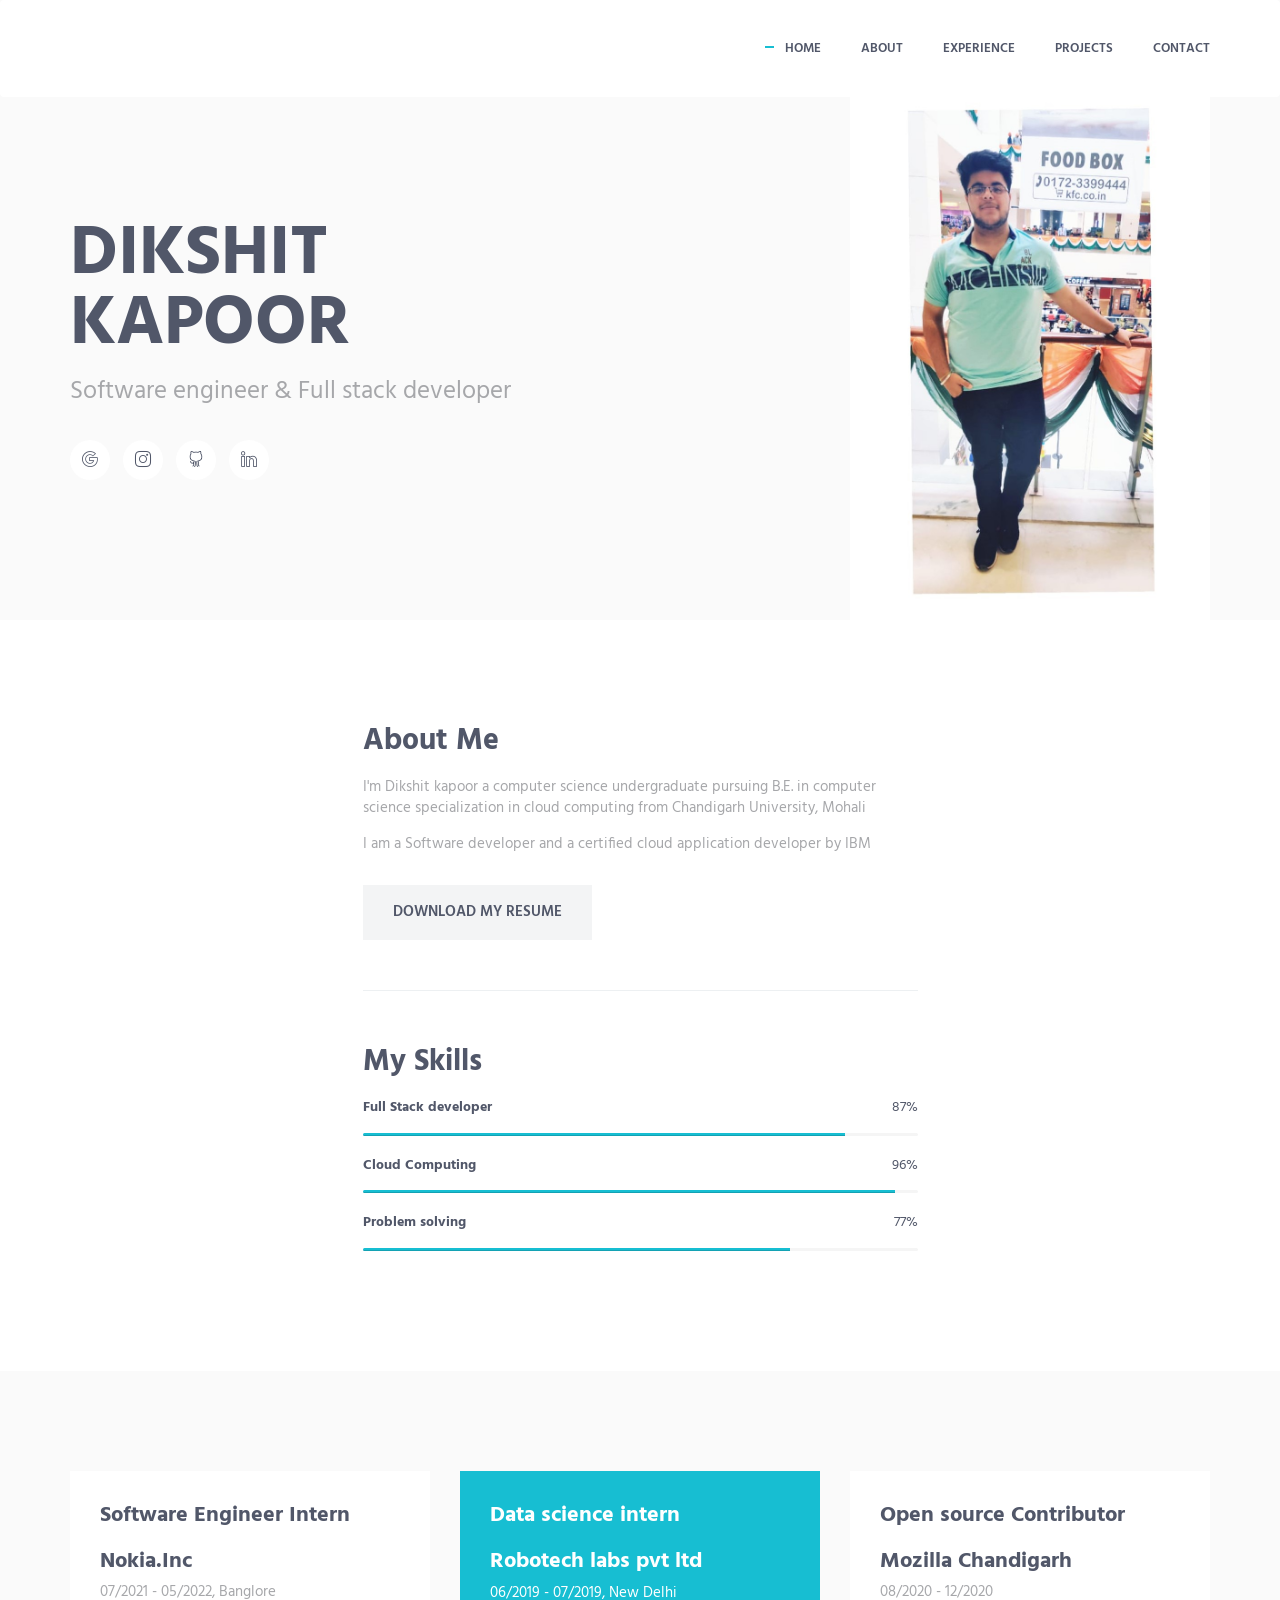
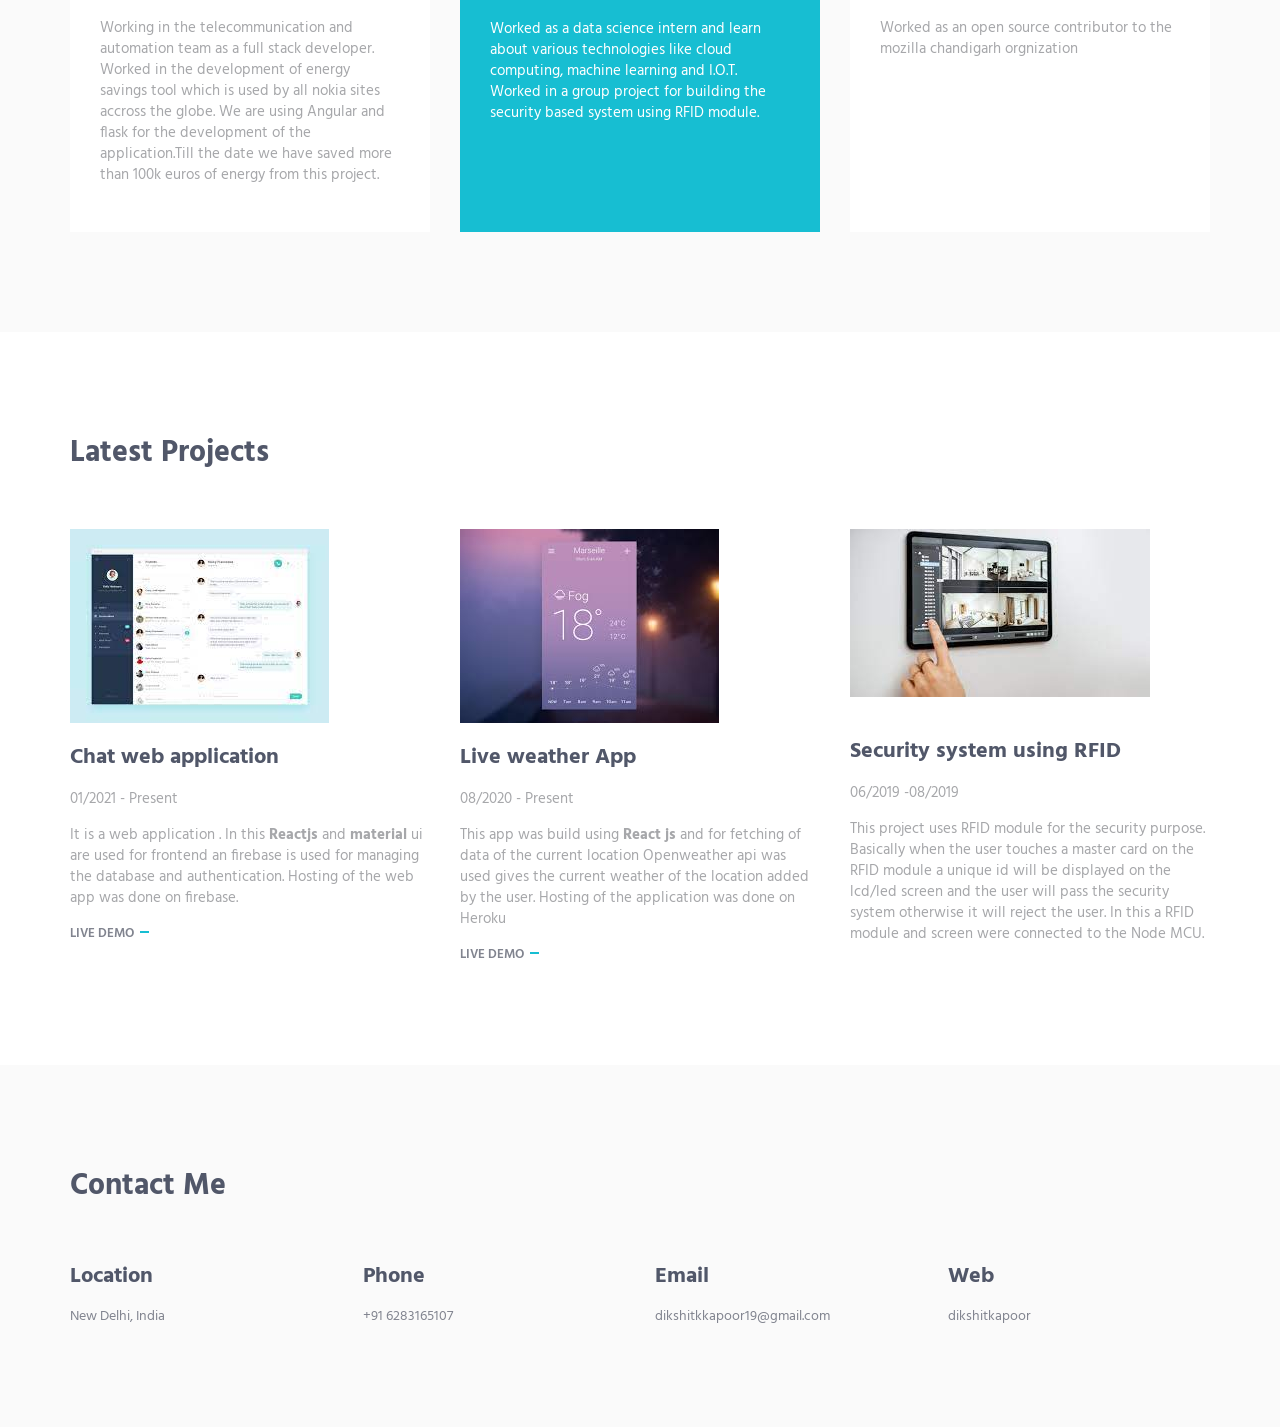
==== commit 5df1eb5e: "Update index.html" ====
--- a/index.html
+++ b/index.html
@@ -149,11 +149,9 @@
                                 <div class="service-info">
                                     <h3>Software Engineer Intern</h3>
                                     <h4 class="margin-b-5">Nokia.Inc</h4>
-                                     <p class="margin-b-3">07/2021 - Present, Banglore</p>
-                                     <p class="margin-b-3">Working in the networking and automation team as a full
-stack developer. Currently working on an energy savings project, we are using Angular and flask for the development of the application. This project 
-will be used in 18 different nokia premises across
-the globe.Till the date we have saved more than 60k euros of energy 
+                                     <p class="margin-b-3">07/2021 - 05/2022, Banglore</p>
+                                     <p class="margin-b-3">Working in the telecommunication and automation team as a full
+stack developer. Worked in the development of energy savings tool which is used by all nokia sites accross the globe. We are using Angular and flask for the development of the application.Till the date we have saved more than 100k euros of energy 
 from this project.</p>
 
                                 </div>
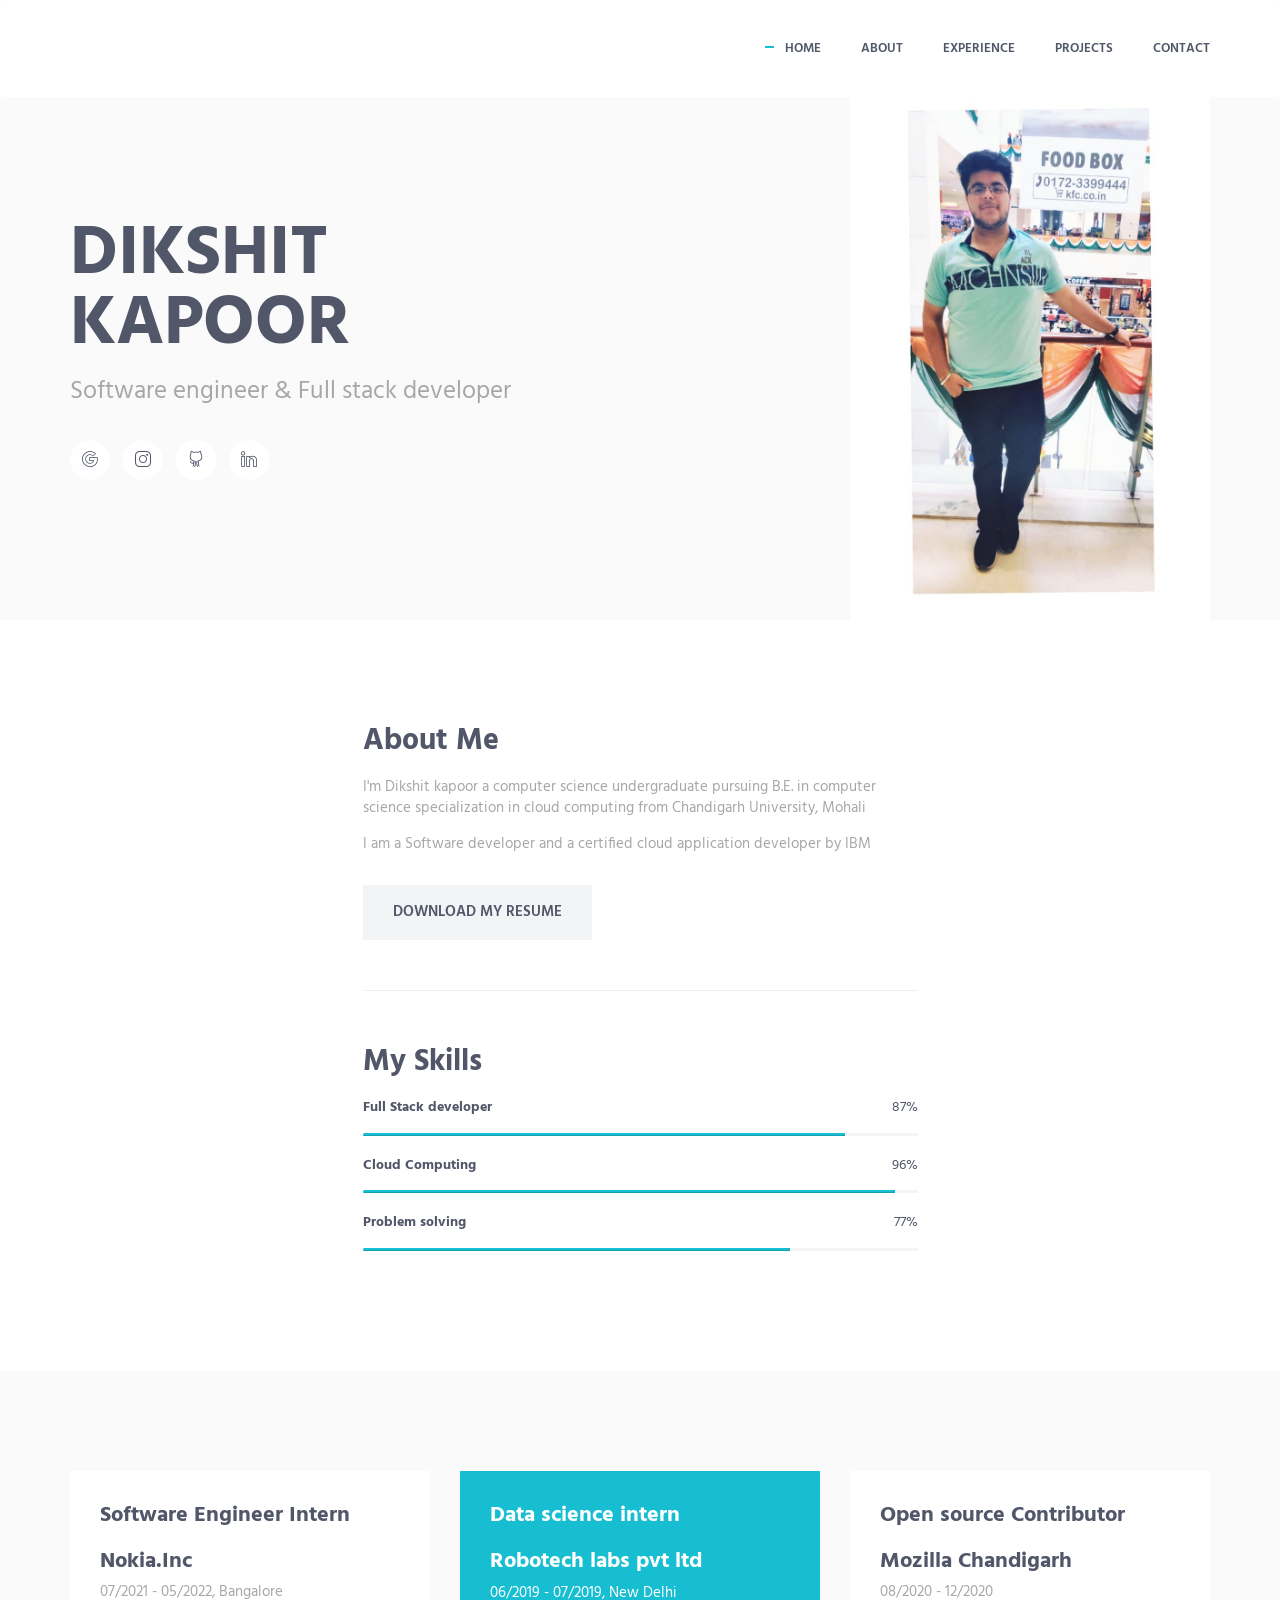
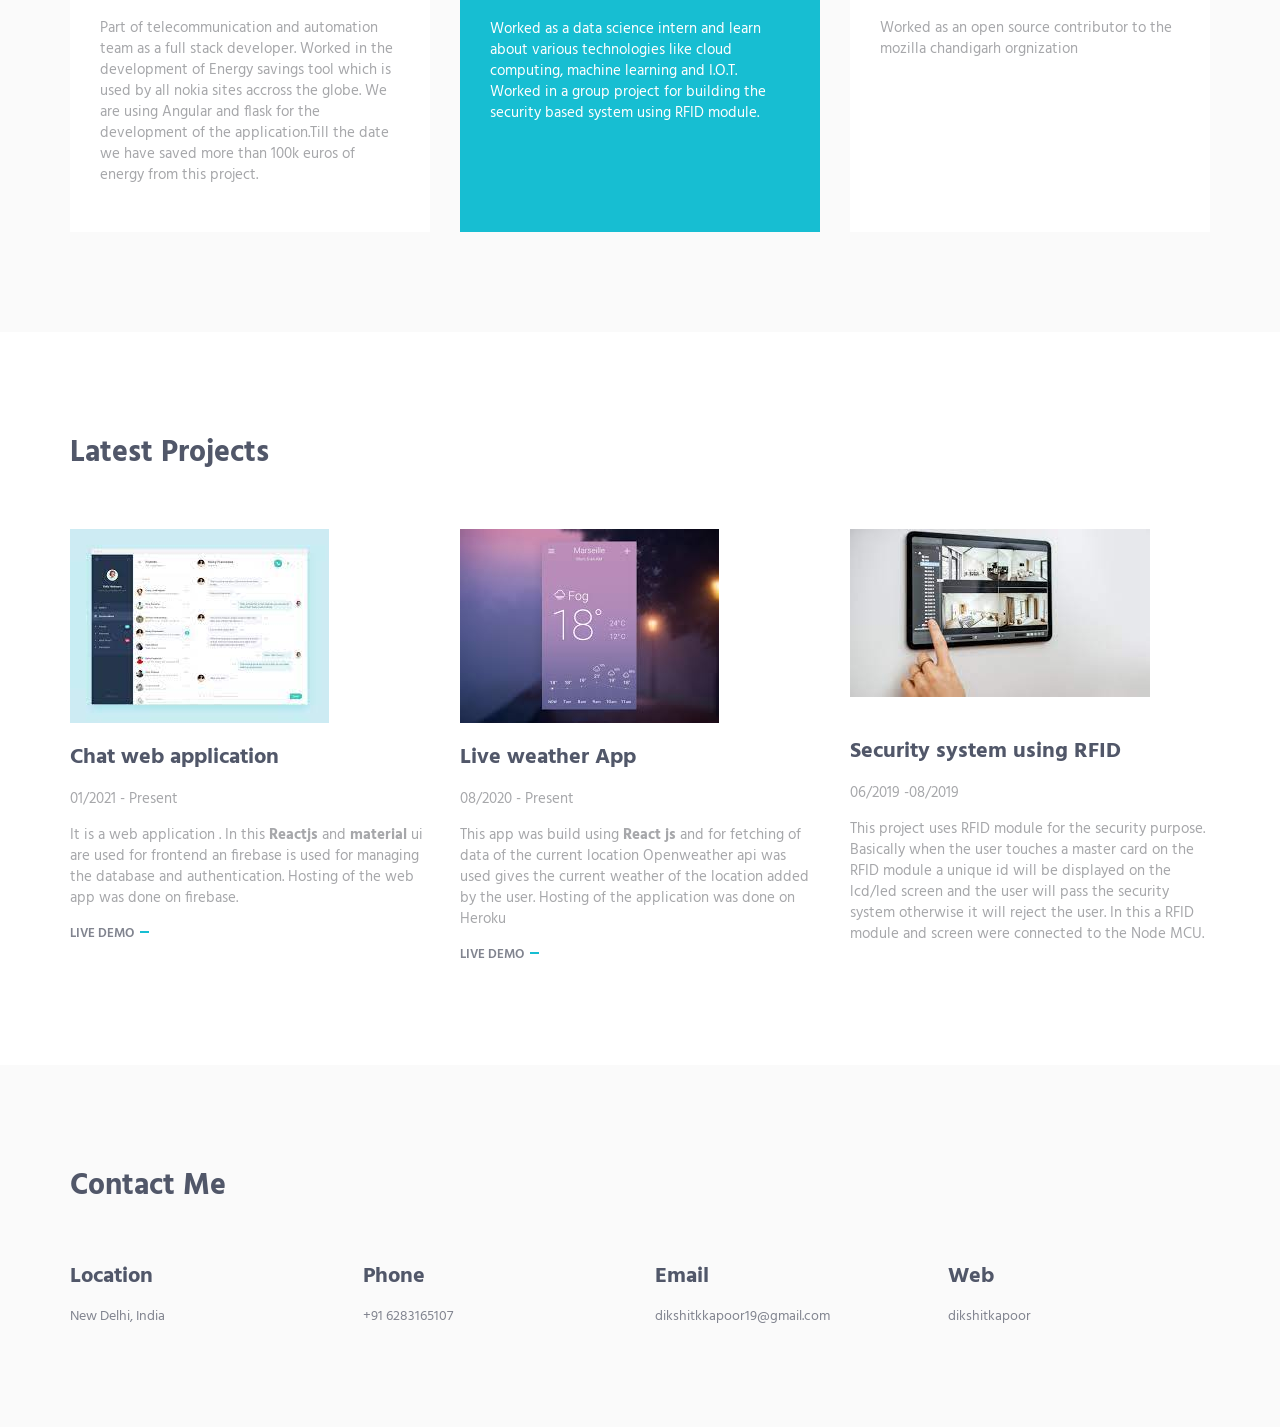
==== commit f84da82a: "Update index.html" ====
--- a/index.html
+++ b/index.html
@@ -149,9 +149,9 @@
                                 <div class="service-info">
                                     <h3>Software Engineer Intern</h3>
                                     <h4 class="margin-b-5">Nokia.Inc</h4>
-                                     <p class="margin-b-3">07/2021 - 05/2022, Banglore</p>
-                                     <p class="margin-b-3">Working in the telecommunication and automation team as a full
-stack developer. Worked in the development of energy savings tool which is used by all nokia sites accross the globe. We are using Angular and flask for the development of the application.Till the date we have saved more than 100k euros of energy 
+                                     <p class="margin-b-3">07/2021 - 05/2022, Bangalore</p>
+                                     <p class="margin-b-3">Part of telecommunication and automation team as a full
+stack developer. Worked in the development of Energy savings tool which is used by all nokia sites accross the globe. We are using Angular and flask for the development of the application.Till the date we have saved more than 100k euros of energy 
 from this project.</p>
 
                                 </div>
